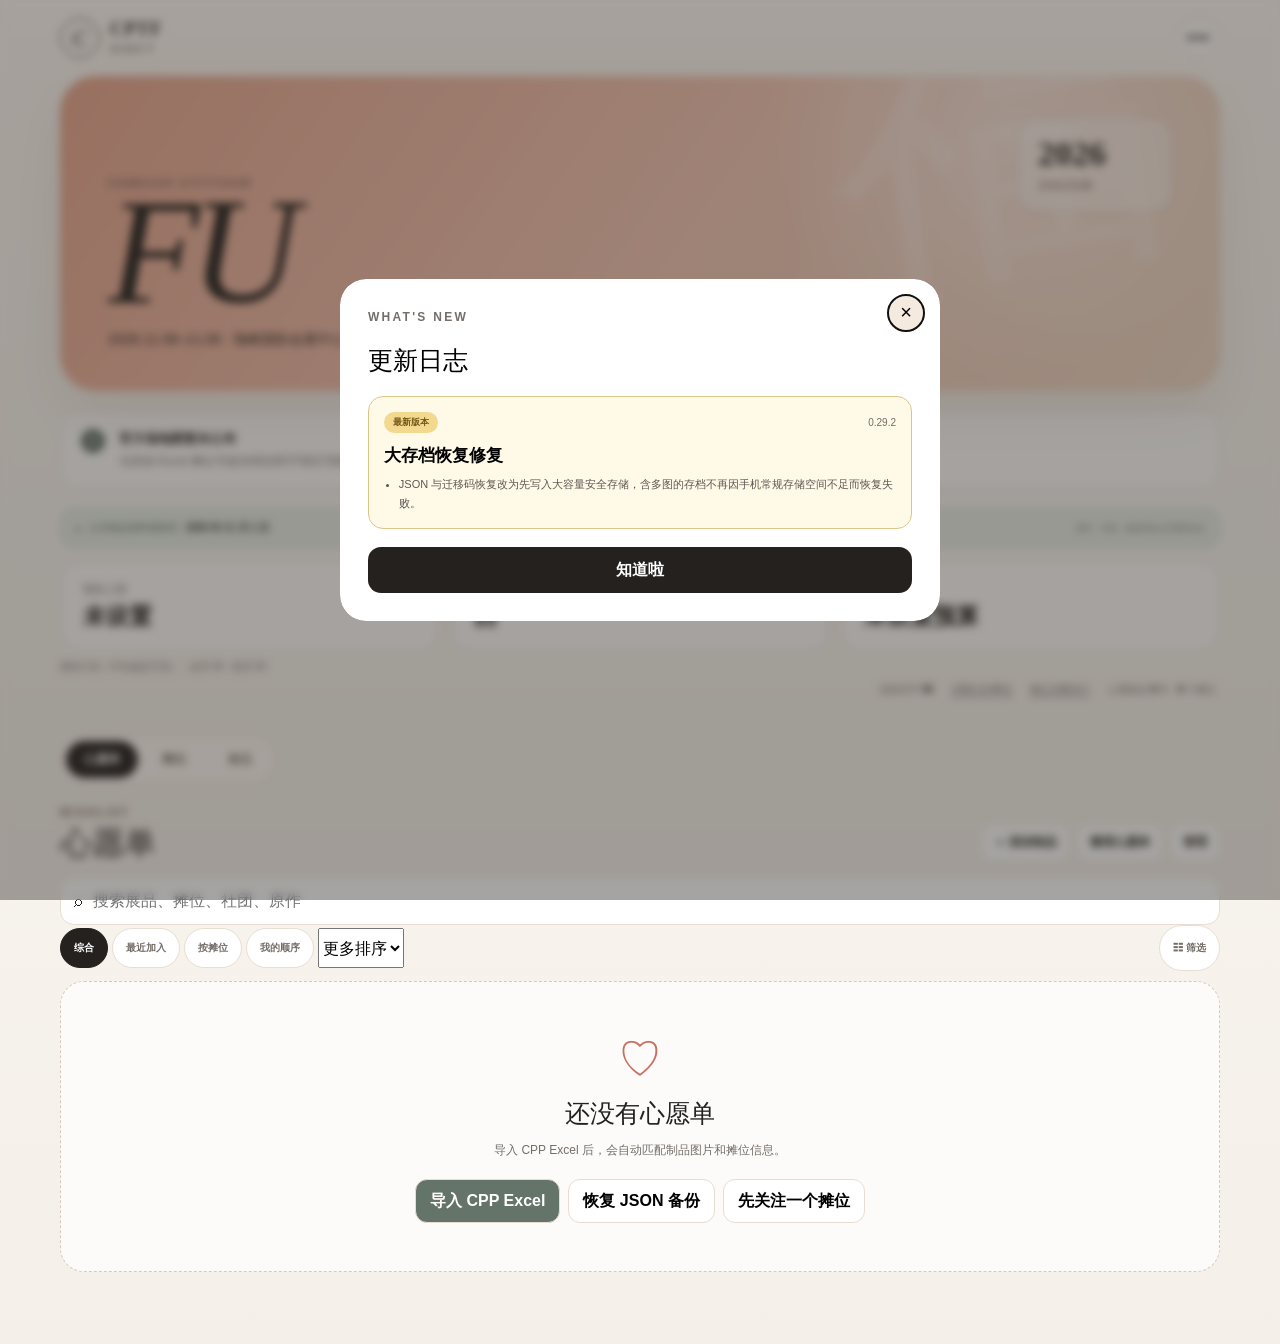
==== index.html @ b2d14f61 "Fix large backup restore on mobile" ====
<!doctype html>
<html lang="zh-CN">
<head>
  <meta charset="utf-8">
  <meta name="viewport" content="width=device-width, initial-scale=1, viewport-fit=cover">
  <meta name="theme-color" content="#fffaf4">
  <meta name="apple-mobile-web-app-capable" content="yes">
  <meta name="apple-mobile-web-app-status-bar-style" content="default">
  <meta name="apple-mobile-web-app-title" content="CPTF">
  <meta name="description" content="COMICUP CITYTOUR FU 离线购物清单与馆别导航">
  <title>CPTF 购物助手</title>
  <link rel="manifest" href="manifest.webmanifest">
  <link rel="icon" href="icons/icon.svg" type="image/svg+xml">
  <link rel="stylesheet" href="styles.css?v=33">
</head>
<body>
  <div class="demo-banner" id="demoBanner" hidden><strong>演示模式</strong><span>这里的修改不会影响你的正式心愿单。</span><a href="./index.html">退出演示</a></div>
  <div class="app-shell">
    <header class="topbar">
      <a class="brand" href="#top" aria-label="返回顶部">
        <span class="brand-mark">C</span>
        <span><strong>CPTF</strong><small>购物助手</small></span>
      </a>
      <button class="icon-button" id="settingsButton" type="button" aria-label="打开设置">•••</button>
    </header>

    <main id="top">
      <section class="hero" aria-labelledby="eventTitle">
        <div class="hero-copy">
          <p class="eyebrow">COMICUP CITYTOUR</p>
          <h1 id="eventTitle">FU</h1>
          <p class="event-meta">2026.11.06–11.08 · 海峡国际会展中心</p>
        </div>
        <div class="countdown" id="countdown" aria-live="polite"></div>
      </section>

      <section class="notice" id="mapNotice">
        <span class="notice-icon">i</span>
        <div><strong>官方场地图暂未公布</strong><p>当前按 Excel 摊位号提供馆别和字母区导航。地图公布后可直接替换，不影响你的购买记录。</p></div>
      </section>
      <div class="catalog-freshness" role="status"><span>↻</span> 公共制品资料更新至 <strong id="catalogUpdatedAt">2026 年 10 月 30 日</strong><small>图片、作者、热度等由公开资料补全</small></div>

      <section class="stats budget-stats" aria-label="预算统计">
        <article><span>预算上限</span><strong id="statBudgetLimit">未设置</strong></article>
        <article class="spent-card"><span>个人已花 <button class="info-dot" id="spentInfo" type="button" aria-label="查看个人已花说明" aria-expanded="false">?</button></span><strong id="statSpent">¥0</strong><div class="info-popover" id="spentPopover" hidden>只统计“记一笔”中已确认属于自己的消费；心愿单价格不会重复算入。</div></article>
        <article id="remainingCard"><span id="remainingLabel">还可花</span><strong id="statRemaining">未设置预算</strong></article>
      </section>
      <div class="budget-progress" id="budgetProgress" hidden><i id="confirmedProgress" class="confirmed"></i><i id="pendingProgress" class="pending"></i></div>
      <div class="budget-pending-alert" id="budgetPendingAlert" hidden></div>
      <div class="plan-summary" id="planSummary"></div>
      <div class="budget-detail"><span>实际经手 <b id="statHandled">¥0</b></span><button id="openExpenses" type="button">消费记录 <b id="statExpenseCount">0</b> 笔</button><button id="openSpendingRank" type="button">摊位消费排行</button><span>心愿制品 <b id="statItems">0</b> 件 · <b id="statBooths">0</b> 个摊位</span></div>

      <nav class="view-tabs" aria-label="主要视图">
        <button class="view-tab active" type="button" data-view="list">心愿单</button>
        <button class="view-tab" type="button" data-view="route">摊位</button>
        <button class="view-tab" type="button" data-view="memo">备忘</button>
      </nav>

      <section class="view" id="routeView">
        <div class="section-heading"><div><p class="eyebrow">BOOTHS</p><h2>按馆查看摊位</h2></div><div class="heading-actions"><button class="primary-entry-action" id="addManualBooth" type="button"><b>＋</b><span>关注摊位</span></button><span id="routeSummary"></span></div></div>
        <div class="hall-grid" id="hallGrid"></div>
        <div class="route-tools"><button id="activityBoothFilter" type="button" aria-pressed="false">只看街道活动摊位</button></div>
        <div class="route-board" id="routeBoard"></div>
      </section>

      <section class="view active" id="listView">
        <div class="section-heading"><div><p class="eyebrow">WISHLIST</p><h2>心愿单</h2></div><div class="wishlist-heading-actions"><button class="text-button" id="addManualItem" type="button">＋ 添加制品</button><button class="text-button" id="openOrganizer" type="button">整理心愿单</button><button class="text-button" id="toggleManage" type="button">管理</button></div></div>
        <button id="organizePrompt" class="organize-prompt" type="button" hidden><strong><span id="unreviewedCount">0</span> 件待整理</strong><span>开始决定购买意向 →</span></button>
        <div class="wishlist-query"><label class="search-box"><span>⌕</span><input id="searchInput" type="search" placeholder="搜索展品、摊位、社团、原作"></label></div>
        <div class="sort-filter-bar"><div class="sort-tabs" id="sortTabs"><button type="button" data-sort="smart">综合</button><button type="button" data-sort="recent">最近加入</button><button type="button" data-sort="route">按摊位</button><button type="button" data-sort="custom">我的顺序</button><select id="sortMore" aria-label="更多排序"><option value="">更多排序</option><option value="heat">按热度</option><option value="name">按名称</option></select></div><button class="filter-toggle" id="filterToggle" type="button">☷ 筛选 <span id="activeFilterCount"></span></button></div>
        <div class="active-filter-chips" id="activeFilterChips" hidden></div>
        <div class="manage-bar" id="manageBar" hidden><strong>管理心愿单</strong><span id="manageHint">拖动右侧手柄调整顺序，或勾选后删除。</span><button id="selectAllItems" type="button">全选</button><button id="deleteSelected" type="button" disabled>删除所选</button><button id="finishManage" type="button">完成</button></div>
        <div class="first-use" id="firstUse" hidden><div class="first-use-mark">♡</div><h3>还没有心愿单</h3><p>导入 CPP Excel 后，会自动匹配制品图片和摊位信息。</p><div><button id="emptyImportExcel" type="button">导入 CPP Excel</button><button id="emptyRestoreBackup" type="button">恢复 JSON 备份</button><button id="emptyFollowBooth" type="button">先关注一个摊位</button></div></div>
        <div class="product-list" id="productList"></div>
      </section>

      <section class="view" id="organizeView">
        <div class="section-heading"><div><p class="eyebrow">QUICK SORT</p><h2>整理心愿单</h2></div><div class="view-switch"><button class="active" data-organize-view="list" type="button">列表</button><button data-organize-view="large" type="button">漂亮大图</button></div><button class="text-button" id="closeOrganizer" type="button">返回心愿单</button><span id="organizeSummary"></span></div>
        <p class="organize-intro">不用打开详情，直接给每件制品选择购买意向。第一次整理建议从“尚未整理”开始。</p>
        <div class="organize-toolbar">
          <label class="search-box"><span>⌕</span><input id="organizeSearch" type="search" placeholder="搜索制品、摊位或社团"></label>
          <select id="organizeFilter" aria-label="整理状态"><option value="unreviewed">尚未整理</option><option value="all">全部制品</option><option value="must">必买</option><option value="want">想买</option><option value="maybe">纠结</option><option value="freebie">无料</option><option value="browse">只逛逛</option></select>
        </div>
        <div class="bulk-intent"><span>将当前显示的制品统一设为：</span><div id="bulkIntentButtons"></div></div>
        <div class="organize-list" id="organizeList"></div>
      </section>

      <section class="view" id="memoView">
        <div class="section-heading"><div><p class="eyebrow">FIELD NOTES</p><h2>逛展备忘</h2></div><div class="heading-actions"><button class="memo-unassigned-quick" id="memoUnassignedQuick" type="button" hidden></button><button class="primary-entry-action" id="openMemoForm" type="button"><b>＋</b><span>新增备忘</span></button><span id="memoSummary"></span></div></div>
        <div class="memo-layout">
          <form class="memo-form is-collapsed" id="memoForm">
            <div class="memo-form-head"><h3 id="memoFormTitle">记一件想做的事</h3><p>无料、集章、摊宣和临场提醒都可以放进路线。</p><button id="manageMemoTypes" class="memo-type-manage" type="button">管理备忘类型</button></div>
            <div class="memo-form-grid">
              <label><span>类型</span><select id="memoType"><option value="freebie">无料</option><option value="stamp">盖章 / 集章</option><option value="promo">摊宣链接</option><option value="reminder">普通提醒</option></select></label>
              <label><span>摊位号</span><input id="memoBooth" placeholder="例如：肆C03"></label>
              <label class="wide"><span>标题</span><input id="memoTitle" required placeholder="例如：领取无料明信片"></label>
              <label><span>老师 / 社团</span><input id="memoCircle" placeholder="可选"></label>
              <label><span>摊宣平台</span><select id="memoLinkType"><option value="xiaohongshu">小红书</option><option value="weibo">微博</option><option value="other">其他链接</option></select></label>
              <label class="wide"><span>摊宣链接</span><input id="memoLink" type="url" placeholder="https://…（可选）"></label>
              <label class="wide"><span>备注</span><textarea id="memoNote" placeholder="领取条件、口令、时间、限量信息……"></textarea></label>
              <label class="wide"><span>摊宣图片（最多 9 张）</span><input id="memoImageInput" type="file" accept="image/*" multiple><small id="memoImageHint">可以一次选择多张；会压缩后保存在本机</small></label><div class="wide multi-image-editor" id="memoImagePreview"></div>
            </div>
            <button class="memo-submit" id="memoSubmit" type="submit">加入逛展备忘</button><button class="memo-cancel-edit" id="memoCancelEdit" type="button" hidden>取消编辑</button>
          </form>
          <div>
            <div class="memo-filter-row"><div class="memo-filters" id="memoFilters"><button class="active" type="button" data-memo-filter="all">全部</button></div><select id="memoLocationFilter" aria-label="地点关联"><option value="all">全部地点</option><option value="booth">已关联摊位</option><option value="none">无摊位（游客发布等）</option></select><select id="memoStatusFilter"><option value="all">全部状态</option><option value="pending">待完成</option><option value="done">已完成</option></select><select id="memoHallFilter"><option value="all">全部馆别</option><option value="创">创作摊</option><option value="壹">壹馆</option><option value="贰">贰馆</option><option value="叁">叁馆</option><option value="肆">肆馆</option></select></div>
            <div class="memo-list" id="memoList"></div>
          </div>
        </div>
      </section>

    </main>
  </div>

  <dialog id="filterDrawer" class="filter-drawer-dialog"><form method="dialog" class="filter-drawer"><header><div><p class="eyebrow">FILTER</p><h2>筛选条件</h2></div><button value="cancel" aria-label="关闭">×</button></header><div id="filterDrawerContent" class="filter-drawer-content"></div><footer><button id="resetFilters" type="button">重置</button><button id="applyFilters" value="confirm">查看 <span id="filterResultCount">0</span> 件结果</button></footer></form></dialog>

  <div class="field-dock" aria-label="现场快捷操作">
    <button id="quickBoothSearch" type="button"><span>⌕</span>查摊位</button>
    <button id="quickPurchaseOpen" class="primary" type="button"><span>＋</span>记一笔</button>
  </div>
  <button class="view-fab" id="viewFab" type="button" aria-label="切换为双列视图" title="切换视图">▦</button>

  <dialog id="itemDialog">
    <form method="dialog" class="dialog-card">
      <button class="dialog-close" value="cancel" aria-label="关闭">×</button>
      <div id="dialogContent"></div>
    </form>
  </dialog>

  <dialog id="boothDialog">
    <form method="dialog" class="dialog-card booth-mode-card">
      <button class="dialog-close" value="cancel" aria-label="关闭">×</button>
      <div id="boothDialogContent"></div>
    </form>
  </dialog>

  <dialog id="manualBoothDialog"><form id="manualBoothForm" class="dialog-card compact-entry-card"><button class="dialog-close" value="cancel" formmethod="dialog" aria-label="关闭">×</button><p class="eyebrow">FOLLOW BOOTH</p><h2>关注一个摊位</h2><p>只是收进摊位清单，不会自动设为重点。</p><label><span>摊位号</span><input id="manualBoothNumber" required placeholder="例如：肆C03"></label><label><span>社团 / 摊位名称（可选）</span><input id="manualBoothName" placeholder="可以写社团名，或 A老师 / B老师"></label><label class="entry-check"><input id="manualBoothStarred" type="checkbox"><span>同时设为重点摊位</span></label><button class="memo-submit" type="submit">保存并打开摊位</button></form></dialog>

  <dialog id="manualItemDialog"><form id="manualItemForm" class="dialog-card compact-entry-card"><button class="dialog-close" value="cancel" formmethod="dialog" aria-label="关闭">×</button><p class="eyebrow">ADD ITEM</p><h2>手动添加制品</h2><p>填写摊位号后，会自动关联已有的社团或摊位名称；老师可以按制品单独记录。</p><div class="manual-item-grid"><label class="wide"><span>制品名称</span><input id="manualItemName" required placeholder="例如：角色亚克力立牌"></label><label><span>摊位号</span><input id="manualItemBooth" list="manualItemBoothOptions" autocomplete="off" required placeholder="例如：肆C03"><small>会联想当前清单、备忘和关注过的摊位。</small></label><label><span>社团 / 摊位名称</span><input id="manualItemCircle" placeholder="输入摊位号后自动关联"><small id="manualItemCircleHint">也可以手动修改，不会覆盖摊位资料。</small></label><label><span>老师 / 作者（可选）</span><input id="manualItemAuthor" list="manualItemAuthorOptions" autocomplete="off" placeholder="可填写多人"><small>会联想已经录入过的作者名称。</small></label><label><span>原作 / IP（可选）</span><input id="manualItemSource" list="manualItemSourceOptions" autocomplete="off"><small>会联想当前清单已有的 IP 名称。</small></label><label><span>制品类型（可选）</span><input id="manualItemType" list="manualItemTypeOptions" autocomplete="off" placeholder="吧唧、立牌、图集……"><small>优先选择已有类型，避免产生重复分类。</small></label><datalist id="manualItemBoothOptions"></datalist><datalist id="manualItemAuthorOptions"></datalist><datalist id="manualItemSourceOptions"></datalist><datalist id="manualItemTypeOptions"></datalist><label><span>价格（可留空）</span><input id="manualItemPrice" type="number" min="0" step="0.01" inputmode="decimal"></label><label><span>购买意向</span><select id="manualItemIntent"><option value="undecided">待决定</option><option value="must">必买</option><option value="want">想买</option><option value="maybe">纠结</option><option value="freebie">无料</option><option value="browse">只逛逛</option></select></label><label class="wide"><span>制品图片（可选）</span><input id="manualItemImage" type="file" accept="image/*"><small>图片会保存在本机，并随 JSON 或迁移码备份。</small></label></div><button class="memo-submit" type="submit">加入心愿单</button></form></dialog>

  <dialog id="reportDialog">
    <form method="dialog" class="dialog-card">
      <button class="dialog-close" value="cancel" aria-label="关闭">×</button>
      <div id="reportDialogContent"></div>
    </form>
  </dialog>

  <dialog id="settingsDialog">
    <form method="dialog" class="dialog-card settings-card">
      <button class="dialog-close" value="cancel" aria-label="关闭">×</button>
      <p class="eyebrow">SETTINGS</p><h2>设置</h2>
      <label class="setting-row"><span><strong>显示已购买展品</strong><small>关闭后，路线中只保留还没买到的展品</small></span><input id="showPurchased" type="checkbox" checked></label>
      <label class="setting-row budget-setting"><span><strong>总购物预算</strong><small>“只逛逛”的制品不计入计划预算</small></span><input id="budgetLimit" type="number" min="0" step="1" placeholder="不限"></label>
      <label class="setting-row visit-date-setting"><span><strong>我的逛展日</strong><small>只影响个人倒计时，以后可以随时修改</small></span><input id="visitDate" type="date" min="2026-11-06" max="2026-11-08"></label>
      <section class="settings-data app-update-setting"><div><h3>主屏幕版与更新</h3><p id="appModeNote">检查网页程序的新版本，不会删除心愿单、图片或备忘。</p></div><button class="settings-action" id="refreshAppButton" type="button">检查更新并重新载入</button><small id="refreshAppStatus" aria-live="polite"></small></section>
      <section class="catalog-settings"><div><strong>图片自动补全</strong><small>导入 Excel 后会自动运行；缺图时也可以在这里重新匹配或手动导入维护文件。</small></div><button id="refreshCatalogButton" type="button">重新自动匹配</button><a href="sync-helper.html">维护公共资料库</a><label>手动导入 JSON<input id="enrichmentInput" type="file" accept="application/json,.json" hidden></label></section>
      <section class="settings-data"><h3>数据管理</h3><p>个人清单、图片、社媒和备忘优先保存在当前设备。</p><label class="settings-action primary">导入 CPP Excel<input id="excelInput" type="file" accept=".xlsx,.xls" hidden></label><button class="settings-action" id="exportButton" type="button">导出完整备份</button><label class="settings-action">恢复 JSON 备份<input id="backupInput" type="file" accept="application/json,.json" hidden></label></section>
      <section class="settings-data changelog-setting"><div><h3>更新日志</h3><p>看看最近新增了什么，以及使用方式有哪些变化。</p></div><button class="settings-action" id="openChangelog" type="button">查看更新日志 <span id="currentReleaseLabel"></span></button></section>
      <section class="transfer-settings"><div><h3>跨设备迁移</h3><p>生成 72 小时有效的加密迁移码，在手机或另一台电脑恢复完整存档。</p><p class="transfer-network-note">如果生成或恢复失败，可能需要调整网络环境；不方便使用相关网络工具时，建议改用上方的 JSON 备份迁移。</p></div><button id="createTransferButton" type="button">生成迁移码</button><div class="transfer-code-box" id="transferCodeBox" hidden><span>迁移码</span><strong id="transferCode"></strong><button id="copyTransferCode" type="button">复制</button><small>请像保管密码一样保管它。恢复完成后会尝试删除云端临时副本。</small></div><div class="transfer-restore"><input id="transferCodeInput" autocomplete="off" autocapitalize="characters" spellcheck="false" maxlength="19" placeholder="输入迁移码 XXXX-XXXX-XXXX-XXXX"><button id="restoreTransferButton" type="button">从迁移码恢复</button></div><p class="transfer-status" id="transferStatus" aria-live="polite"></p></section>
      <button class="danger-button" id="resetDataButton" type="button">恢复初始 CPTF 清单</button>
      <p class="credits">基于 <a href="https://github.com/Riiiiiii/cpg08-shopping-assistant" target="_blank" rel="noopener">cpg08-shopping-assistant</a> 改造。所有个人清单数据保存在本机。</p>
    </form>
  </dialog>

  <dialog id="changelogDialog">
    <form method="dialog" class="dialog-card changelog-card">
      <button class="dialog-close" value="cancel" aria-label="关闭">×</button>
      <p class="eyebrow">WHAT'S NEW</p><h2>更新日志</h2>
      <div id="changelogContent" class="changelog-content"></div>
      <button class="changelog-acknowledge" value="confirm">知道啦</button>
    </form>
  </dialog>

  <dialog id="memoTypesDialog"><form method="dialog" class="dialog-card"><button class="dialog-close" value="cancel" aria-label="关闭">×</button><p class="eyebrow">MEMO TYPES</p><h2>管理备忘类型</h2><div id="memoTypesList" class="memo-types-list"></div><div class="memo-type-add"><input id="newMemoTypeName" maxlength="12" placeholder="新类型名称"><button id="addMemoType" type="button">新增</button></div></form></dialog>

  <dialog id="cropDialog"><form method="dialog" class="dialog-card crop-card"><button class="dialog-close" value="cancel" aria-label="关闭">×</button><p class="eyebrow">IMAGE</p><h2>使用整图或自由截取</h2><p>长图可以直接保留；需要突出局部时再拖动裁剪框。</p><canvas id="cropCanvas" width="720" height="480"></canvas><div class="crop-presets"><button type="button" data-crop-ratio="free" class="active">自由</button><button type="button" data-crop-ratio="1">方形</button><button type="button" data-crop-ratio="1.5">横图</button><button type="button" data-crop-ratio="0.75">竖图</button></div><div class="crop-actions"><button id="keepWholeImage" type="button">保留整张图片</button><button id="applyCrop" class="memo-submit" type="button">使用这个截取</button></div></form></dialog>
  <dialog id="imageViewerDialog" class="image-viewer-dialog"><form method="dialog"><button class="dialog-close" value="cancel" aria-label="关闭">×</button><div class="image-stage" id="imageViewerStage"><img id="imageViewerImage" alt="查看大图"></div><div class="image-viewer-nav"><button id="imageViewerPrev" type="button">‹ 上一张</button><span id="imageViewerCount"></span><button id="imageViewerNext" type="button">下一张 ›</button></div><div class="image-zoom-controls"><button id="imageZoomOut" type="button">－</button><input id="imageZoomRange" type="range" min="50" max="400" value="100"><button id="imageZoomIn" type="button">＋</button><button id="imageZoomReset" type="button">适应屏幕</button></div></form></dialog>

  <dialog id="boothSearchDialog"><form method="dialog" class="dialog-card field-dialog"><button class="dialog-close" value="cancel" aria-label="关闭">×</button><p class="eyebrow">QUICK FIND</p><h2>快速查摊位</h2><label class="search-box field-search"><span>⌕</span><input id="boothSearchInput" type="search" autocomplete="off" placeholder="输入 C13、老师、IP 或制品名"></label><div id="boothSearchResults" class="booth-search-results"></div></form></dialog>

  <dialog id="quickPurchaseDialog"><form id="quickPurchaseForm" class="dialog-card field-dialog expense-form"><button class="dialog-close" id="quickPurchaseClose" type="button" aria-label="关闭">×</button><p class="eyebrow">QUICK PURCHASE</p><h2 id="quickPurchaseTitle">现场记一笔</h2><p>整笔只记录一次实际付款；可以顺手勾选这次买到的心愿制品。</p><div class="quick-purchase-grid"><label class="booth-input-wrap"><span>摊位号</span><input id="quickPurchaseBooth" required placeholder="输入馆别或编号即可联想" autocomplete="off"><div class="booth-suggestions" id="quickBoothSuggestions" hidden></div></label><label><span>本次实际付款</span><input id="quickPurchaseAmount" required type="number" min="0" step="0.01" inputmode="decimal" placeholder="¥"></label><div class="wide linked-purchase-box" id="linkedPurchaseBox" hidden><strong>本次买到的心愿制品</strong><small>只勾选实际买到的；名称与当前购买状态会分开显示。</small><div id="linkedPurchaseItems"></div></div><label class="wide"><span>购买内容与备注（选填）</span><textarea id="quickPurchaseName" placeholder="自己：猫猫本 ×1&#10;小A：吧唧，单价 ¥25"></textarea></label><label class="wide proxy-toggle"><input id="quickPurchaseProxy" type="checkbox"><span>本次消费包含帮朋友代购</span></label><label class="wide proxy-amount" id="proxyAmountRow" hidden><span>其中代购总金额（选填，可稍后补）</span><input id="quickPurchaseProxyAmount" type="number" min="0" step="0.01" inputmode="decimal" placeholder="来不及算就留空"></label><div class="wide quick-photo"><span>照片（可选）</span><div class="quick-photo-actions"><label>直接拍照<input id="quickPurchaseCamera" type="file" accept="image/*" capture="environment" hidden></label><label>选择照片 / 文件<input id="quickPurchasePhoto" type="file" accept="image/*" hidden></label></div><small id="quickPurchasePhotoHint">尚未选择照片</small></div></div><button class="quick-save" type="submit">保存这笔消费</button></form></dialog>

  <dialog id="expensesDialog"><form method="dialog" class="dialog-card expenses-card"><button class="dialog-close" value="cancel" aria-label="关闭">×</button><p class="eyebrow">EXPENSES</p><h2 id="expensesDialogTitle">消费记录</h2><div id="expensesDialogContent"></div></form></dialog>
  <dialog id="cardMenuDialog"><form method="dialog" class="dialog-card card-menu-card"><button class="dialog-close" value="cancel" aria-label="关闭">×</button><h2 id="cardMenuTitle">管理制品</h2><button id="cardMenuStar" type="button"></button><button id="cardMenuDelete" class="danger" type="button">删除制品</button></form></dialog>
  <dialog id="statusDialog"><form method="dialog" class="dialog-card intent-dialog-card"><button class="dialog-close" value="cancel" aria-label="关闭">×</button><p class="eyebrow">PURCHASE STATUS</p><h2>选择购买状态</h2><p id="statusDialogName"></p><div id="statusDialogChoices" class="intent-dialog-choices"></div></form></dialog>

  <dialog id="intentDialog"><form method="dialog" class="dialog-card intent-dialog-card"><button class="dialog-close" value="cancel" aria-label="关闭">×</button><p class="eyebrow">PURCHASE INTENT</p><h2>选择购买意向</h2><p id="intentDialogName"></p><div id="intentDialogChoices" class="intent-dialog-choices"></div></form></dialog>

  <div class="restore-undo" id="restoreUndoBar" hidden><span>已恢复备份，恢复前的数据已临时保留。</span><button id="undoRestore" type="button">撤销恢复</button><button id="dismissRestoreUndo" type="button" aria-label="关闭">×</button></div>
  <div class="global-action" id="globalAction" hidden><span id="globalActionText"></span><button id="globalActionButton" type="button"></button><button id="globalActionDismiss" type="button" aria-label="关闭">×</button></div>

  <div class="toast" id="toast" role="status" aria-live="polite"></div>
  <script src="app.js?v=37"></script>
</body>
</html>
---- styles.css ----
:root{
  --ink:#24211f;--muted:#746d68;--paper:#fffaf4;--surface:#ffffff;--line:#e8ddd2;
  --peach:#f0b49f;--rose:#c96f62;--green:#657469;--green-soft:#e7ece5;--sand:#f5eadf;
  --shadow:0 18px 50px rgba(87,61,45,.09);--radius:24px;
}
*{box-sizing:border-box}[hidden]{display:none!important}html{scroll-behavior:smooth}body{margin:0;background:linear-gradient(180deg,#fffaf4 0,#f8f4ee 48%,#f4efe9 100%);color:var(--ink);font-family:Inter,-apple-system,BlinkMacSystemFont,"Segoe UI","PingFang SC","Microsoft YaHei",sans-serif;min-height:100vh}button,input,select{font:inherit}.app-shell{width:min(1160px,calc(100% - 32px));margin:0 auto;padding-bottom:72px}.topbar{height:76px;display:flex;align-items:center;justify-content:space-between}.brand{display:flex;gap:10px;align-items:center;color:inherit;text-decoration:none}.brand-mark{display:grid;place-items:center;width:40px;height:40px;border:1px solid var(--ink);border-radius:50%;font-family:Georgia,serif;font-size:24px;font-style:italic}.brand strong,.brand small{display:block}.brand strong{font:700 18px/1 Georgia,serif;letter-spacing:.08em}.brand small{margin-top:4px;color:var(--muted);font-size:10px;letter-spacing:.16em}.icon-button{width:42px;height:42px;border:1px solid var(--line);border-radius:50%;background:rgba(255,255,255,.6);font-weight:800;letter-spacing:2px}.hero{min-height:315px;border-radius:36px;background:radial-gradient(circle at 82% 18%,rgba(255,255,255,.45),transparent 25%),linear-gradient(125deg,#e7a68e,#f3c5b3 52%,#eed8c5);display:flex;align-items:flex-end;justify-content:space-between;padding:42px 48px;overflow:hidden;position:relative;box-shadow:var(--shadow)}.hero:after{content:"福";position:absolute;right:5%;top:-38%;font:300 340px/1 "Songti SC",serif;color:rgba(255,255,255,.16);transform:rotate(-8deg);pointer-events:none}.eyebrow{margin:0 0 8px;color:#725f56;font-size:11px;font-weight:800;letter-spacing:.19em}.hero h1{margin:0;font:italic 500 clamp(72px,13vw,150px)/.72 Georgia,serif;letter-spacing:-.06em}.event-meta{margin:26px 0 0;font-size:14px}.countdown{position:relative;z-index:1;align-self:flex-start;min-width:155px;padding:18px 20px;border:1px solid rgba(75,52,42,.18);border-radius:20px;background:rgba(255,255,255,.36);backdrop-filter:blur(10px)}.countdown strong{display:block;font:600 34px/1 Georgia,serif}.countdown span{display:block;margin-top:7px;font-size:11px;color:#705b50}.notice{display:flex;gap:14px;align-items:flex-start;margin:20px 0;padding:17px 20px;border:1px solid var(--line);border-radius:18px;background:rgba(255,255,255,.72)}.notice-icon{display:grid;place-items:center;width:24px;height:24px;flex:none;border-radius:50%;background:var(--green);color:#fff;font:italic 600 14px Georgia,serif}.notice strong{font-size:13px}.notice p{margin:4px 0 0;color:var(--muted);font-size:12px;line-height:1.6}.stats{display:grid;grid-template-columns:repeat(4,1fr);gap:12px}.stats article{padding:20px 22px;border:1px solid var(--line);border-radius:20px;background:rgba(255,255,255,.76)}.stats span{display:block;color:var(--muted);font-size:11px}.stats strong{display:block;margin-top:8px;font:600 27px/1 Georgia,serif}.view-tabs{display:flex;gap:6px;width:max-content;margin:38px 0 22px;padding:5px;border:1px solid var(--line);border-radius:999px;background:rgba(255,255,255,.65)}.view-tab{border:0;border-radius:999px;background:transparent;padding:10px 18px;color:var(--muted);font-size:12px;font-weight:700;cursor:pointer}.view-tab.active{background:var(--ink);color:#fff}.view{display:none}.view.active{display:block}.section-heading{display:flex;align-items:flex-end;justify-content:space-between;margin-bottom:16px}.section-heading h2{margin:0;font:500 32px/1.1 Georgia,"Songti SC",serif}.section-heading>span{color:var(--muted);font-size:12px}.text-button{border:0;background:none;color:var(--rose);font-size:12px;cursor:pointer}.hall-grid{display:grid;grid-template-columns:repeat(5,1fr);gap:10px}.hall-card{position:relative;min-height:120px;padding:18px;border:1px solid var(--line);border-radius:20px;background:var(--surface);text-align:left;cursor:pointer;transition:.2s}.hall-card:hover{transform:translateY(-2px);box-shadow:var(--shadow)}.hall-card.active{border-color:var(--green);background:var(--green-soft)}.hall-card b{display:block;font:600 26px Georgia,"Songti SC",serif}.hall-card span{display:block;margin-top:24px;color:var(--muted);font-size:11px}.hall-card em{position:absolute;right:15px;top:15px;display:grid;place-items:center;min-width:26px;height:26px;padding:0 7px;border-radius:999px;background:var(--sand);font-size:11px;font-style:normal}.route-board{margin-top:12px;padding:24px;border:1px solid var(--line);border-radius:24px;background:rgba(255,255,255,.78)}.route-head{display:flex;justify-content:space-between;align-items:center;margin-bottom:20px}.route-head h3{margin:0;font:500 22px Georgia,"Songti SC",serif}.route-head small{color:var(--muted)}.lane-list{display:grid;gap:12px}.lane{display:grid;grid-template-columns:52px 1fr;gap:14px;align-items:start}.lane-letter{display:grid;place-items:center;height:52px;border:1px solid var(--line);border-radius:16px;background:var(--paper);font:600 20px Georgia,serif}.booth-chips{display:flex;gap:8px;flex-wrap:wrap;padding-top:4px}.booth-chip{border:1px solid #d9cec4;border-radius:14px;background:#fff;padding:9px 11px;text-align:left;cursor:pointer}.booth-chip.done{opacity:.48}.booth-chip strong,.booth-chip small{display:block}.booth-chip strong{font-size:12px}.booth-chip small{margin-top:3px;color:var(--muted);font-size:10px}.empty-state{padding:50px 20px;text-align:center;color:var(--muted)}.filters{display:grid;grid-template-columns:minmax(260px,1fr) 150px 150px;gap:10px;margin-bottom:14px}.search-box{display:flex;align-items:center;gap:9px;border:1px solid var(--line);border-radius:14px;background:#fff;padding:0 13px}.search-box input{width:100%;height:46px;border:0;outline:0;background:transparent}.filters select{height:46px;border:1px solid var(--line);border-radius:14px;background:#fff;padding:0 12px;color:var(--ink)}.product-list{display:grid;gap:10px}.product-card{display:grid;grid-template-columns:86px minmax(0,1fr) auto;gap:18px;align-items:center;padding:13px;border:1px solid var(--line);border-radius:20px;background:rgba(255,255,255,.82);cursor:pointer}.product-cover{width:86px;height:86px;object-fit:cover;border-radius:14px;background:linear-gradient(135deg,#ead8cc,#f8eee7);border:1px solid #eaded5}.cover-placeholder{display:grid;place-items:center;color:#9c8174;font:italic 28px Georgia,serif}.product-copy{min-width:0}.product-copy h3{margin:0;font-size:14px;line-height:1.45}.product-copy p{margin:6px 0 0;color:var(--muted);font-size:11px;white-space:nowrap;overflow:hidden;text-overflow:ellipsis}.tags{display:flex;gap:6px;flex-wrap:wrap;margin-top:9px}.tag{padding:4px 7px;border-radius:999px;background:var(--sand);font-size:9px}.tag.heat{background:#f5e4df;color:#9e554c}.product-actions{display:flex;align-items:center;gap:8px}.price-input{width:78px;height:38px;border:1px solid var(--line);border-radius:11px;padding:0 8px;background:#fff}.status-button{min-width:76px;height:38px;border:0;border-radius:11px;background:var(--green-soft);color:#435147;font-size:11px;font-weight:800;cursor:pointer}.status-button.purchased{background:#e8e2d8;color:#5c5147}.status-button.soldout{background:#eee;color:#777}.manage-grid{display:grid;grid-template-columns:repeat(3,1fr);gap:12px}.manage-card{display:flex;flex-direction:column;min-height:285px;padding:24px;border:1px solid var(--line);border-radius:24px;background:#fff}.manage-card.featured{background:var(--green);color:#fff}.step{font:italic 22px Georgia,serif;opacity:.65}.manage-card h3{margin:32px 0 9px;font:500 22px Georgia,"Songti SC",serif}.manage-card p{margin:0 0 20px;font-size:12px;line-height:1.7;opacity:.78}.manage-card small{display:block;margin-top:12px;font-size:10px;line-height:1.55;opacity:.62}.file-button{display:inline-flex;align-items:center;justify-content:center;min-height:43px;margin-top:auto;border:1px solid rgba(255,255,255,.35);border-radius:12px;background:#fff;color:var(--ink);font-size:11px;font-weight:800;cursor:pointer}.file-button.secondary{border-color:var(--line);background:var(--paper)}.button-row{display:grid;grid-template-columns:1fr 1fr;gap:8px;margin-top:auto}.button-row .file-button{margin:0;padding:0 8px}.data-note{margin-top:12px;padding:16px 20px;border:1px solid var(--line);border-radius:18px;background:rgba(255,255,255,.6);font-size:12px}.data-note summary{font-weight:800;cursor:pointer}.data-note p{color:var(--muted);line-height:1.7}dialog{width:min(600px,calc(100% - 24px));border:0;border-radius:26px;padding:0;background:transparent}dialog::backdrop{background:rgba(45,38,34,.42);backdrop-filter:blur(4px)}.dialog-card{position:relative;margin:0;padding:28px;border-radius:26px;background:#fff;box-shadow:var(--shadow)}.dialog-close{position:absolute;right:16px;top:16px;width:36px;height:36px;border:0;border-radius:50%;background:var(--sand);font-size:20px}.dialog-cover{width:100%;aspect-ratio:16/8;object-fit:cover;border-radius:18px;background:var(--sand)}.dialog-card h2{margin:18px 45px 8px 0;font:500 25px/1.3 Georgia,"Songti SC",serif}.dialog-card p{color:var(--muted);font-size:12px;line-height:1.7}.dialog-controls{display:grid;grid-template-columns:1fr 100px;gap:9px;margin-top:20px}.dialog-controls select,.dialog-controls input{height:44px;border:1px solid var(--line);border-radius:12px;padding:0 10px}.setting-row{display:flex;justify-content:space-between;align-items:center;margin:24px 0;padding:18px;border:1px solid var(--line);border-radius:16px}.setting-row strong,.setting-row small{display:block}.setting-row small{margin-top:4px;color:var(--muted);font-size:10px}.setting-row input{width:20px;height:20px}.danger-button{width:100%;height:44px;border:1px solid #e4b4ae;border-radius:12px;background:#fff5f3;color:#9c453c;font-weight:800}.credits{margin-top:20px!important;font-size:10px!important}.credits a{color:inherit}.toast{position:fixed;left:50%;bottom:30px;z-index:100;transform:translate(-50%,20px);padding:11px 16px;border-radius:999px;background:var(--ink);color:#fff;font-size:11px;opacity:0;pointer-events:none;transition:.2s}.toast.show{opacity:1;transform:translate(-50%,0)}
@media(max-width:760px){.app-shell{width:min(100% - 20px,620px)}.topbar{height:64px}.hero{min-height:260px;padding:28px 24px;border-radius:28px;align-items:flex-end}.hero:after{font-size:240px;top:-12%}.countdown{min-width:122px;padding:13px}.countdown strong{font-size:26px}.stats{grid-template-columns:repeat(2,1fr)}.hall-grid{grid-template-columns:repeat(2,1fr)}.hall-grid .hall-card:last-child{grid-column:span 2}.filters{grid-template-columns:1fr 1fr}.search-box{grid-column:1/-1}.product-card{grid-template-columns:64px minmax(0,1fr)}.product-cover{width:64px;height:64px}.product-actions{grid-column:1/-1;justify-content:flex-end}.manage-grid{grid-template-columns:1fr}.manage-card{min-height:235px}.view-tabs{width:100%;overflow:auto}.view-tab{flex:1;white-space:nowrap;padding:10px 12px}.route-board{padding:18px}.lane{grid-template-columns:42px 1fr}.lane-letter{height:42px}.dialog-card{padding:22px}}
@media(max-width:430px){.hero{display:block}.countdown{position:absolute;right:18px;top:18px}.event-meta{max-width:190px;line-height:1.5}.section-heading h2{font-size:27px}.stats article{padding:16px}.product-copy p{white-space:normal}.filters{grid-template-columns:1fr}.search-box{grid-column:auto}}
.inline-file-link{display:block;margin-top:12px;color:inherit;font-size:10px;font-weight:750;text-align:center;text-decoration:underline;text-underline-offset:3px;cursor:pointer}.sync-page{max-width:760px;margin:0 auto;padding:40px 0 80px}.sync-back{color:var(--muted);font-size:12px;text-decoration:none}.sync-hero{margin-top:28px;padding:34px;border:1px solid var(--line);border-radius:28px;background:#fff}.sync-hero h1{margin:8px 0 12px;font:500 40px/1.1 Georgia,"Songti SC",serif}.sync-hero>p{color:var(--muted);font-size:13px;line-height:1.7}.sync-steps{display:grid;gap:10px;margin-top:20px}.sync-step{display:grid;grid-template-columns:34px 1fr;gap:12px;padding:16px;border-radius:16px;background:var(--paper)}.sync-step b{display:grid;place-items:center;width:30px;height:30px;border-radius:50%;background:var(--peach);font:italic 16px Georgia,serif}.sync-step strong,.sync-step small{display:block}.sync-step small{margin-top:5px;color:var(--muted);line-height:1.55}.bookmarklet{display:flex;align-items:center;justify-content:center;min-height:52px;margin-top:20px;border-radius:14px;background:var(--green);color:#fff;font-weight:800;text-decoration:none;cursor:grab}.bookmarklet.disabled{opacity:.5;cursor:wait}.copy-bookmarklet{width:100%;height:46px;margin-top:9px;border:1px solid var(--line);border-radius:13px;background:#fff;font-weight:750}.sync-status{margin-top:12px;color:var(--muted);font-size:11px;text-align:center}.privacy-box{margin-top:14px;padding:16px;border:1px solid var(--line);border-radius:16px;background:var(--green-soft);font-size:11px;line-height:1.65;color:#4d5d51}
.memo-layout{display:grid;grid-template-columns:minmax(300px,.8fr) minmax(360px,1.2fr);gap:14px;align-items:start}.memo-form{padding:24px;border:1px solid var(--line);border-radius:24px;background:var(--green);color:#fff;position:sticky;top:12px}.memo-form-head h3{margin:0;font:500 24px Georgia,"Songti SC",serif}.memo-form-head p{margin:7px 0 20px;font-size:11px;opacity:.72}.memo-form-grid{display:grid;grid-template-columns:1fr 1fr;gap:10px}.memo-form-grid label{min-width:0}.memo-form-grid label.wide{grid-column:1/-1}.memo-form-grid span{display:block;margin:0 0 5px;font-size:10px;font-weight:800;opacity:.72}.memo-form-grid input,.memo-form-grid select,.memo-form-grid textarea{width:100%;min-height:42px;border:1px solid rgba(255,255,255,.24);border-radius:11px;background:rgba(255,255,255,.96);color:var(--ink);padding:9px 10px}.memo-form-grid textarea{min-height:76px;resize:vertical}.memo-submit{width:100%;height:45px;margin-top:13px;border:0;border-radius:12px;background:#fff;color:var(--ink);font-weight:850}.memo-filters{display:flex;gap:6px;overflow:auto;margin-bottom:10px}.memo-filters button{border:1px solid var(--line);border-radius:999px;background:#fff;padding:8px 12px;color:var(--muted);font-size:10px;font-weight:750;white-space:nowrap}.memo-filters button.active{background:var(--ink);color:#fff;border-color:var(--ink)}.memo-list{display:grid;gap:10px}.memo-card{padding:17px 18px;border:1px solid var(--line);border-radius:19px;background:rgba(255,255,255,.82)}.memo-card.done{opacity:.52}.memo-card-head{display:flex;align-items:flex-start;justify-content:space-between;gap:12px}.memo-card-title{min-width:0}.memo-card-title h3{margin:0;font-size:14px;line-height:1.4}.memo-card-title p{margin:5px 0 0;color:var(--muted);font-size:10px}.memo-type{display:inline-flex;margin-right:6px;padding:4px 7px;border-radius:999px;background:var(--sand);color:#725e52;font-size:9px;vertical-align:2px}.memo-type.freebie{background:#f7e1d9;color:#985a4f}.memo-type.stamp{background:#e1e8f0;color:#4f687f}.memo-card-note{margin:12px 0 0;color:#5f5853;font-size:11px;line-height:1.65;white-space:pre-wrap}.memo-actions{display:flex;gap:7px;flex-wrap:wrap;margin-top:13px}.memo-actions button,.memo-actions a{display:inline-flex;align-items:center;justify-content:center;min-height:34px;border:1px solid var(--line);border-radius:10px;background:#fff;color:var(--ink);padding:0 10px;font-size:10px;font-weight:750;text-decoration:none}.memo-actions .memo-done{background:var(--green-soft)}.memo-actions .memo-delete{margin-left:auto;color:#9c453c;background:#fff7f5}.booth-mode-card{width:min(720px,100%)}.booth-mode-head h2{margin:5px 44px 5px 0}.booth-mode-summary{color:var(--muted);font-size:11px}.booth-task-list{display:grid;gap:9px;margin-top:18px}.booth-task{display:grid;grid-template-columns:52px minmax(0,1fr) auto;gap:11px;align-items:center;padding:10px;border:1px solid var(--line);border-radius:14px;background:var(--paper)}.booth-task .product-cover{width:52px;height:52px;border-radius:10px}.booth-task-copy h4{margin:0;font-size:12px}.booth-task-copy p{margin:4px 0 0;font-size:9px}.booth-task-controls{display:flex;gap:5px;align-items:center}.booth-task-controls input{width:68px;height:34px;border:1px solid var(--line);border-radius:9px;padding:0 6px}.booth-memo{padding:12px;border:1px dashed #d9c8ba;border-radius:13px;background:#fff}.booth-memo b{font-size:11px}.booth-memo p{margin:4px 0 0;font-size:10px}.dialog-meta-grid{display:grid;grid-template-columns:repeat(2,1fr);gap:8px;margin:14px 0}.dialog-meta-grid div{padding:10px;border-radius:12px;background:var(--paper)}.dialog-meta-grid small,.dialog-meta-grid strong{display:block}.dialog-meta-grid small{color:var(--muted);font-size:9px}.dialog-meta-grid strong{margin-top:4px;font-size:11px}.external-link{display:inline-flex;margin-top:12px;color:#486256;font-size:11px;font-weight:800}.report-stats{display:grid;grid-template-columns:repeat(3,1fr);gap:8px;margin:18px 0}.report-stats div{padding:13px;border-radius:13px;background:var(--paper);text-align:center}.report-stats strong,.report-stats small{display:block}.report-stats strong{font:600 24px Georgia,serif}.report-stats small{margin-top:4px;color:var(--muted);font-size:9px}.report-list{max-height:220px;overflow:auto;padding:0;margin:8px 0 0;list-style:none}.report-list li{padding:8px 0;border-top:1px solid var(--line);font-size:10px}.report-note{color:var(--muted);font-size:10px;line-height:1.6}
@media(max-width:760px){.memo-layout{grid-template-columns:1fr}.memo-form{position:static}.memo-form-grid{grid-template-columns:1fr}.memo-form-grid label.wide{grid-column:auto}.booth-task{grid-template-columns:44px minmax(0,1fr)}.booth-task .product-cover{width:44px;height:44px}.booth-task-controls{grid-column:1/-1;justify-content:flex-end}.report-stats{grid-template-columns:repeat(3,1fr)}}

/* Wishlist ordering, priority and item editing */
.product-card{grid-template-columns:22px 86px minmax(0,1fr) auto;gap:14px}.product-card.starred{border-color:#c6a45f;background:#fffdf6;box-shadow:0 4px 18px rgba(145,112,49,.08)}.product-card.dragging{opacity:.4}.product-card.drag-over{outline:2px dashed var(--rose);outline-offset:3px}.drag-handle{border:0;background:transparent;color:#a8998f;font-size:20px;cursor:grab;padding:5px 0}.star-inline{color:#bf9140;margin-right:5px}.star-button{width:38px;height:38px;border:1px solid var(--line);border-radius:11px;background:#fff;color:#b7aa9f;font-size:17px}.star-button.active{background:#fff4ce;color:#a87920;border-color:#dec581}.status-button.abandoned{background:#eee7ef;color:#715d76}.booth-chip.starred{border-color:#c6a45f;background:#fff9e6}.dialog-close{z-index:2}.dialog-image-wrap{display:grid;place-items:center;width:100%;max-height:min(58vh,620px);overflow:auto;border-radius:18px;background:var(--sand)}.dialog-cover{display:block;width:100%;height:auto;max-height:min(58vh,620px);aspect-ratio:auto;object-fit:contain;border-radius:18px;background:var(--sand)}.dialog-cover-empty{min-height:220px;display:grid;place-items:center;color:var(--muted);font-size:12px}.dialog-image-actions{display:flex;justify-content:flex-end;gap:7px;margin-top:8px}.dialog-image-actions button,.image-upload-button{display:inline-flex;align-items:center;justify-content:center;min-height:34px;padding:0 11px;border:1px solid var(--line);border-radius:10px;background:#fff;color:var(--ink);font-size:10px;font-weight:750;cursor:pointer}.dialog-item-actions{display:flex;justify-content:space-between;gap:9px;margin-top:10px}.dialog-item-actions button{min-height:40px;padding:0 13px;border-radius:11px;font-size:10px;font-weight:800}.star-action{border:1px solid #dec581;background:#fffdf4;color:#a87920}.star-action.active{background:#fff1bf}.delete-item-button{border:1px solid #e4b4ae;background:#fff5f3;color:#9c453c}.booth-star-action{margin-top:10px;min-height:34px;border:1px solid #dec581;border-radius:10px;background:#fffdf4;color:#a87920;padding:0 10px;font-size:10px;font-weight:800}.booth-star-action.active{background:#fff1bf}
@media(max-width:760px){.product-card{grid-template-columns:18px 64px minmax(0,1fr)}.product-actions{grid-column:2/-1}.dialog-image-wrap,.dialog-cover{max-height:50vh}.dialog-item-actions{flex-direction:column}}
.mobile-order{display:none;gap:4px}.mobile-order button{width:34px;height:34px;border:1px solid var(--line);border-radius:9px;background:#fff;color:var(--ink)}
@media(max-width:760px){.mobile-order{display:flex}.drag-handle{display:none}.product-card{grid-template-columns:64px minmax(0,1fr)}.product-actions{grid-column:1/-1}}

/* Editable memos, cropper and alternate wishlist views */
.section-heading{gap:12px}.view-switch{display:flex;gap:4px;margin-left:auto;padding:4px;border:1px solid var(--line);border-radius:12px;background:#fff}.view-switch button{border:0;border-radius:8px;background:transparent;padding:7px 10px;color:var(--muted);font-size:10px}.view-switch button.active{background:var(--green-soft);color:var(--ink);font-weight:800}.product-list.view-large,.product-list.view-grid{display:grid;grid-template-columns:repeat(2,minmax(0,1fr))}.product-list.view-large .product-card,.product-list.view-grid .product-card{display:flex;flex-wrap:wrap;align-items:center}.product-list.view-large .product-cover{width:100%;height:260px;object-fit:contain;background:var(--paper)}.product-list.view-grid .product-cover{width:100%;height:170px;object-fit:cover}.product-list.view-large .drag-handle,.product-list.view-grid .drag-handle{position:absolute}.product-list.view-large .product-copy,.product-list.view-grid .product-copy{flex:1 1 180px}.product-list.view-large .product-actions,.product-list.view-grid .product-actions{width:100%;justify-content:flex-end}.memo-type-manage{border:1px solid rgba(255,255,255,.5);border-radius:9px;background:transparent;color:#fff;padding:7px 9px;font-size:10px}.memo-cancel-edit{width:100%;height:40px;margin-top:7px;border:1px solid rgba(255,255,255,.5);border-radius:11px;background:transparent;color:#fff}.memo-form-grid small{display:block;margin-top:5px;font-size:9px;opacity:.7}.memo-image{display:block;width:100%;max-height:240px;margin-bottom:12px;border-radius:13px;object-fit:contain;background:var(--paper)}.booth-memo .memo-image{max-width:180px;max-height:130px}.memo-types-list{display:grid;gap:7px;margin:16px 0}.memo-types-list>div{display:flex;align-items:center;gap:7px;padding:10px;border:1px solid var(--line);border-radius:11px}.memo-types-list span{flex:1;font-weight:750}.memo-types-list button,.memo-type-add button{min-height:34px;border:1px solid var(--line);border-radius:9px;background:#fff}.memo-type-add{display:flex;gap:8px}.memo-type-add input{flex:1;min-width:0;height:42px;border:1px solid var(--line);border-radius:10px;padding:0 10px}.memo-type-add button{padding:0 14px}.crop-card{width:min(760px,100%)}#cropCanvas{display:block;width:100%;height:auto;border-radius:14px;background:#222}.crop-slider{display:grid;grid-template-columns:70px 1fr;align-items:center;gap:8px;margin-top:10px;font-size:10px}.crop-slider input{width:100%}
@media(max-width:760px){.section-heading{flex-wrap:wrap}.view-switch{order:3;width:100%}.view-switch button{flex:1}.product-list.view-large,.product-list.view-grid{grid-template-columns:repeat(2,minmax(0,1fr));gap:7px}.product-list.view-large .product-card,.product-list.view-grid .product-card{padding:8px}.product-list.view-large .product-cover,.product-list.view-grid .product-cover{height:140px}.product-list.view-large .product-copy p,.product-list.view-grid .product-copy p{white-space:normal}.product-list.view-large .product-actions,.product-list.view-grid .product-actions{gap:4px}.product-list.view-large .price-input,.product-list.view-grid .price-input{width:60px}.product-list.view-large .status-button,.product-list.view-grid .status-button{min-width:62px}}

/* Preserve each cover's natural aspect ratio in visual views. */
.product-list.view-large .product-cover,.product-list.view-grid .product-cover{width:100%;height:auto;max-height:420px;object-fit:contain;background:var(--paper)}.product-list.view-grid .product-cover{max-height:300px}.product-list.view-large .cover-placeholder,.product-list.view-grid .cover-placeholder{height:180px}.memo-image{height:auto;object-fit:contain}
@media(max-width:760px){.product-list.view-large .product-cover,.product-list.view-grid .product-cover{height:auto;max-height:260px}.product-list.view-large .cover-placeholder,.product-list.view-grid .cover-placeholder{height:120px}}

/* Large is a true single-column gallery; grid is a true two-column gallery. */
.product-list.view-large{grid-template-columns:1fr}.product-list.view-grid{grid-template-columns:repeat(2,minmax(0,1fr))}.product-list.view-large .product-card,.product-list.view-grid .product-card{align-content:start}.product-list.view-large .product-cover,.product-list.view-grid .product-cover{display:block;width:100%;height:auto;max-height:none;margin:0 auto;border:0;border-radius:14px;background:transparent;object-fit:initial}.product-list.view-large .cover-placeholder,.product-list.view-grid .cover-placeholder{height:180px;border:1px solid var(--line);background:var(--paper)}
.product-list.view-large .product-card{padding:22px;gap:18px}.product-list.view-large .product-copy h3{font-size:21px;line-height:1.45}.product-list.view-large .product-copy p{font-size:13px;line-height:1.6}.product-list.view-large .tag{padding:6px 9px;font-size:11px}.product-list.view-large .price-input,.product-list.view-large .status-button,.product-list.view-large .star-button{height:44px}.product-list.view-large .status-button{min-width:92px;font-size:12px}.product-list.view-grid .product-copy h3{font-size:16px}.product-list.view-grid .product-copy p{font-size:12px;line-height:1.5}.product-list.view-grid .tag{font-size:10px}
@media(max-width:760px){.product-list.view-large{grid-template-columns:1fr}.product-list.view-grid{grid-template-columns:repeat(2,minmax(0,1fr))}.product-list.view-large .product-cover,.product-list.view-grid .product-cover{height:auto;max-height:none}.product-list.view-large .cover-placeholder,.product-list.view-grid .cover-placeholder{height:120px}}
@media(max-width:760px){.product-list.view-large .product-card{padding:15px}.product-list.view-large .product-copy h3{font-size:18px}.product-list.view-large .product-copy p{font-size:12px}.product-list.view-grid .product-copy h3{font-size:13px}.product-list.view-grid .product-copy p{font-size:10px}.product-list.view-grid .tag{font-size:8px}}

/* Balanced gallery sizing without crop frames. */
.product-list.view-large .product-cover{width:auto;max-width:min(100%,620px);max-height:460px;object-fit:contain}.product-list.view-grid .product-cover{width:auto;max-width:100%;max-height:260px;object-fit:contain}.product-list.view-large .cover-placeholder{width:100%;max-width:620px}.product-list.view-grid .cover-placeholder{width:100%}
@media(max-width:760px){.product-list.view-large .product-cover{width:auto;max-width:100%;max-height:380px}.product-list.view-grid .product-cover{width:auto;max-width:100%;max-height:180px}}

/* Purchase intent, scheduling, budget and booth progress */
.filters{grid-template-columns:minmax(240px,1fr) 135px 135px 145px}.intent-tag.must,.intent-mini.must{background:#f4d9d2;color:#943f35}.intent-tag.want,.intent-mini.want{background:var(--green-soft);color:#435a48}.intent-tag.maybe,.intent-mini.maybe{background:#fff0c9;color:#8a6420}.intent-tag.browse,.intent-mini.browse{background:#e8e4f2;color:#685c81}.tag.schedule{background:#e4eef4;color:#4f6f81}.product-card.intent-browse{border-style:dashed}.planning-controls{display:grid;grid-template-columns:repeat(3,1fr);gap:8px;margin-top:10px}.planning-controls label span{display:block;margin:0 0 4px;color:var(--muted);font-size:9px}.planning-controls select{width:100%;height:42px;border:1px solid var(--line);border-radius:11px;background:#fff;padding:0 8px}.booth-head-actions{display:flex;gap:8px;align-items:center;flex-wrap:wrap;margin-top:10px}.booth-head-actions select{height:34px;border:1px solid var(--line);border-radius:10px;background:#fff;padding:0 9px;font-size:10px}.booth-head-actions .booth-star-action{margin-top:0}.intent-mini{display:inline-flex;margin-right:5px;padding:3px 6px;border-radius:999px;font-size:8px}.booth-chip.visit-return{border-color:#d19b57;background:#fff6e8}.booth-chip.visit-queue,.booth-chip.visit-away{border-style:dashed}.booth-chip.visit-visited{opacity:.62}.booth-chip.visit-skipped{opacity:.4}.budget-setting input{width:110px;height:40px;border:1px solid var(--line);border-radius:10px;padding:0 9px}
@media(max-width:760px){.filters{grid-template-columns:1fr 1fr}.planning-controls{grid-template-columns:1fr}.stats strong#statBudget{font-size:20px}}

/* Fast purchase-intent organizer */
.organize-intro{margin:-6px 0 16px;color:var(--muted);font-size:11px;line-height:1.6}.organize-toolbar{display:grid;grid-template-columns:minmax(240px,1fr) 150px;gap:9px}.organize-toolbar select{height:44px;border:1px solid var(--line);border-radius:12px;background:#fff;padding:0 10px}.bulk-intent{display:flex;align-items:center;gap:10px;flex-wrap:wrap;margin:10px 0 16px;padding:11px 13px;border:1px dashed #d9c8ba;border-radius:14px;background:#fffaf4}.bulk-intent>span{color:var(--muted);font-size:10px}.bulk-intent>div,.intent-choices{display:flex;gap:6px;flex-wrap:wrap}.organize-list{display:grid;gap:8px}.organize-row{display:grid;grid-template-columns:54px minmax(180px,1fr) auto;gap:12px;align-items:center;padding:10px 12px;border:1px solid var(--line);border-radius:15px;background:rgba(255,255,255,.88)}.organize-row.reviewed{background:#fff}.organize-row .product-cover{width:54px;height:54px;border-radius:10px}.organize-copy{min-width:0}.organize-copy b,.organize-copy span{display:block}.organize-copy b{font-size:12px;line-height:1.4}.organize-copy span{margin-top:4px;color:var(--muted);font-size:9px;white-space:nowrap;overflow:hidden;text-overflow:ellipsis}.intent-choice{min-height:34px;padding:0 11px;border:1px solid var(--line);border-radius:10px;background:#fff;color:var(--muted);font-size:10px;font-weight:800}.intent-choice.must.active,.intent-choice.must:hover{background:#f4d9d2;color:#943f35;border-color:#ddb1a8}.intent-choice.want.active,.intent-choice.want:hover{background:var(--green-soft);color:#435a48;border-color:#b8cbbb}.intent-choice.maybe.active,.intent-choice.maybe:hover{background:#fff0c9;color:#8a6420;border-color:#e5ce8e}.intent-choice.browse.active,.intent-choice.browse:hover{background:#e8e4f2;color:#685c81;border-color:#c9c0db}
@media(max-width:760px){.organize-toolbar{grid-template-columns:1fr}.organize-row{grid-template-columns:48px minmax(0,1fr)}.organize-row .product-cover{width:48px;height:48px}.intent-choices{grid-column:1/-1;display:grid;grid-template-columns:repeat(4,1fr)}.intent-choice{padding:0 5px}.bulk-intent>div{display:grid;grid-template-columns:repeat(4,1fr);width:100%}.view-tabs{justify-content:flex-start}.view-tab{flex:0 0 auto}}

/* Fast on-site booth search and impulse-purchase logging */
.field-dock{position:fixed;left:50%;bottom:max(14px,env(safe-area-inset-bottom));z-index:80;display:grid;grid-template-columns:1fr 1fr;gap:7px;width:min(390px,calc(100% - 28px));padding:7px;border:1px solid rgba(215,204,194,.9);border-radius:18px;background:rgba(255,255,255,.94);box-shadow:0 12px 34px rgba(61,49,42,.18);backdrop-filter:blur(14px);transform:translateX(-50%)}.field-dock button{height:48px;border:0;border-radius:13px;background:var(--paper);color:var(--ink);font-size:12px;font-weight:850}.field-dock button.primary{background:var(--ink);color:#fff}.field-dock span{margin-right:5px;font-size:17px;vertical-align:-1px}.field-dialog{padding-bottom:24px}.field-search{margin-top:18px}.booth-search-results{display:grid;gap:8px;max-height:min(58vh,520px);overflow:auto;margin-top:12px}.booth-search-results article{display:flex;align-items:center;justify-content:space-between;gap:10px;padding:12px;border:1px solid var(--line);border-radius:14px;background:var(--paper)}.booth-search-results b,.booth-search-results span,.booth-search-results small{display:block}.booth-search-results b{font-size:14px}.booth-search-results span{margin-top:3px;font-size:10px}.booth-search-results small{margin-top:4px;color:var(--muted);font-size:9px}.booth-search-results article>div:last-child{display:flex;gap:5px}.booth-search-results button{min-height:35px;border:1px solid var(--line);border-radius:9px;background:#fff;padding:0 9px;font-size:9px;font-weight:800}.booth-search-results button.accent{background:var(--green-soft)}.quick-purchase-grid{display:grid;grid-template-columns:1fr 1fr;gap:10px;margin-top:16px}.quick-purchase-grid label.wide{grid-column:1/-1}.quick-purchase-grid span{display:block;margin-bottom:5px;color:var(--muted);font-size:9px;font-weight:800}.quick-purchase-grid input{width:100%;height:44px;border:1px solid var(--line);border-radius:11px;background:#fff;padding:0 10px}.quick-photo{padding:12px;border:1px dashed #d9c8ba;border-radius:12px;background:var(--paper)}.quick-photo input{height:auto;border:0;padding:0}.quick-photo small{display:block;margin-top:7px;color:var(--muted);font-size:9px}.quick-save{width:100%;height:48px;margin-top:14px;border:0;border-radius:12px;background:var(--ink);color:#fff;font-size:12px;font-weight:850}.toast{bottom:88px}
@media(max-width:760px){.app-shell{padding-bottom:110px}.field-dock{width:calc(100% - 20px);bottom:max(8px,env(safe-area-inset-bottom))}.field-dialog{max-height:90vh;overflow:auto}.booth-search-results article{align-items:flex-start}.booth-search-results article>div:last-child{flex-direction:column}.quick-purchase-grid{grid-template-columns:1fr 1fr}}

/* v15: clearer task-specific views, touch cropper and mobile two-column cards */
.manage-grid.two-cards{grid-template-columns:repeat(2,minmax(0,1fr))}.catalog-settings{margin:20px 0;padding:16px;border:1px solid var(--line);border-radius:16px;background:var(--paper)}.catalog-settings strong,.catalog-settings small{display:block}.catalog-settings small{margin-top:5px;color:var(--muted);font-size:10px;line-height:1.5}.catalog-settings button,.catalog-settings a,.catalog-settings label{display:inline-flex;align-items:center;justify-content:center;min-height:38px;margin:12px 5px 0 0;padding:0 11px;border:1px solid var(--line);border-radius:10px;background:#fff;color:var(--ink);font-size:10px;font-weight:800;text-decoration:none;cursor:pointer}
.organize-list.view-large{grid-template-columns:repeat(2,minmax(0,1fr));gap:12px}.organize-list.view-large .organize-row{display:flex;flex-direction:column;align-items:stretch;padding:14px}.organize-list.view-large .product-cover{width:auto;height:auto;max-width:100%;max-height:430px;margin:0 auto;border:0;object-fit:contain;background:transparent}.organize-list.view-large .cover-placeholder{width:100%;height:220px;border:1px solid var(--line);background:var(--paper)}.organize-list.view-large .organize-copy b{margin-top:5px;font-size:16px}.organize-list.view-large .organize-copy span{font-size:11px}.organize-list.view-large .intent-choices{display:grid;grid-template-columns:repeat(4,1fr);margin-top:auto}.organize-list.view-large .intent-choice{padding:0 5px}
#cropCanvas{touch-action:none;cursor:crosshair}.crop-presets{display:grid;grid-template-columns:repeat(4,1fr);gap:6px;margin:10px 0}.crop-presets button{min-height:36px;border:1px solid var(--line);border-radius:9px;background:#fff;color:var(--muted);font-size:10px}.crop-presets button.active{background:var(--green-soft);color:var(--ink);font-weight:800}.quick-photo-actions{display:grid;grid-template-columns:1fr 1fr;gap:7px;margin-top:7px}.quick-photo-actions label{display:flex;align-items:center;justify-content:center;min-height:42px;border:1px solid var(--line);border-radius:10px;background:#fff;color:var(--ink);font-size:10px;font-weight:800;cursor:pointer}
@media(max-width:760px){.manage-grid.two-cards{grid-template-columns:1fr}.section-heading .view-switch{margin-left:0}.organize-list.view-large{grid-template-columns:1fr}.organize-list.view-large .product-cover{max-height:68vh}.product-list.view-grid{gap:8px}.product-list.view-grid .product-card{min-width:0;padding:8px;overflow:hidden}.product-list.view-grid .product-cover{max-width:100%;max-height:190px}.product-list.view-grid .product-copy{flex-basis:100%;min-width:0}.product-list.view-grid .product-copy h3{overflow-wrap:anywhere}.product-list.view-grid .product-actions{display:grid;grid-template-columns:auto 38px minmax(58px,1fr);gap:5px;align-items:center}.product-list.view-grid .mobile-order{display:grid;grid-template-columns:1fr 1fr;gap:4px}.product-list.view-grid .mobile-order button,.product-list.view-grid .star-button{width:34px;height:34px}.product-list.view-grid .price-input{width:100%;min-width:0;height:36px}.product-list.view-grid .status-button{grid-column:1/-1;width:100%;height:38px}.quick-photo-actions{grid-template-columns:1fr}}

/* v16 integrated information architecture */
.budget-detail{display:flex;justify-content:flex-end;gap:18px;margin:9px 4px 0;color:var(--muted);font-size:10px}.budget-detail b{color:var(--ink)}.heading-actions{display:flex;align-items:center;gap:12px}.organize-prompt{display:flex;align-items:center;justify-content:space-between;width:100%;margin:0 0 12px;padding:14px 17px;border:1px solid #dfc489;border-radius:15px;background:#fff4ce;color:#765719;text-align:left}.organize-prompt span{font-size:10px}.wishlist-tools{display:flex;justify-content:flex-end;margin:-4px 0 10px}.wishlist-tools button{min-height:34px;border:1px solid var(--line);border-radius:10px;background:#fff;padding:0 11px;color:var(--muted);font-size:10px;font-weight:800}.intent-tag.undecided,.intent-mini.undecided{background:#eee;color:#777}.qty-input{width:52px;height:38px;border:1px solid var(--line);border-radius:11px;padding:0 7px;background:#fff}.status-select{height:38px;border:0;border-radius:11px;background:var(--green-soft);color:#435147;padding:0 7px;font-size:10px;font-weight:800}.status-select.purchased{background:#e8e2d8}.status-select.soldout{background:#eee}.status-select.abandoned{background:#eee7ef}.dialog-controls.three{grid-template-columns:1fr 100px 75px}.planning-controls.one{grid-template-columns:1fr}.open-booth-link{width:100%;min-height:42px;margin-top:10px;border:1px solid var(--line);border-radius:11px;background:var(--paper);color:var(--ink);font-size:10px;font-weight:800}.social-links{margin:12px 0;padding:12px;border:1px solid var(--line);border-radius:13px;background:var(--green-soft)}.social-links strong{display:block;margin-bottom:7px;font-size:10px}.social-links a{display:inline-flex;margin:3px 6px 3px 0;color:#486256;font-size:10px;font-weight:800}.memo-layout>div{order:1}.memo-layout>.memo-form{order:2}.memo-form.is-collapsed{display:none}.memo-filter-row{display:flex;gap:7px;align-items:center;margin-bottom:10px}.memo-filter-row .memo-filters{flex:1;margin:0}.memo-filter-row select{height:34px;border:1px solid var(--line);border-radius:10px;background:#fff;padding:0 8px;font-size:9px}.booth-profile{display:grid;gap:10px;margin-top:16px}.booth-profile>label span{display:block;margin-bottom:5px;color:var(--muted);font-size:9px}.booth-profile textarea{width:100%;min-height:68px;border:1px solid var(--line);border-radius:11px;padding:9px;resize:vertical}.booth-social{padding:14px;border:1px solid var(--line);border-radius:15px;background:var(--paper)}.booth-social h3,.booth-task-list>h3{margin:0 0 9px;font:600 14px Georgia,"Songti SC",serif}.social-links-list{display:grid;gap:6px}.social-links-list>div{display:flex;align-items:center;justify-content:space-between;gap:8px}.social-links-list a{color:#486256;font-size:10px;font-weight:800}.social-links-list button{border:0;background:none;color:#9c453c;font-size:9px}.social-links-list p,.booth-empty{margin:0;padding:10px;color:var(--muted);font-size:10px}.social-add{display:grid;grid-template-columns:100px 1fr 1.4fr auto;gap:6px;margin-top:10px}.social-add input,.social-add select,.social-add button{min-width:0;height:38px;border:1px solid var(--line);border-radius:9px;background:#fff;padding:0 8px;font-size:9px}.social-add button,.booth-add-memo{font-weight:800}.settings-data{margin:18px 0;padding:16px;border:1px solid var(--line);border-radius:16px}.settings-data h3{margin:0}.settings-data p{color:var(--muted);font-size:10px}.settings-action{display:flex;align-items:center;justify-content:center;width:100%;min-height:42px;margin-top:7px;border:1px solid var(--line);border-radius:11px;background:#fff;color:var(--ink);font-size:10px;font-weight:800}.settings-action.primary{background:var(--green);color:#fff}.visit-date-setting input{width:135px!important;height:40px}.booth-head-actions .booth-add-memo{height:34px;border:1px solid var(--line);border-radius:10px;background:var(--green-soft);padding:0 9px;font-size:10px}
@media(max-width:760px){.hero{min-height:172px;padding:22px;border-radius:24px}.hero h1{font-size:64px}.hero:after{font-size:170px}.event-meta{margin-top:16px;font-size:11px}.countdown{min-width:105px;padding:11px}.countdown strong{font-size:23px}.notice{padding:13px}.stats article{padding:14px}.stats strong{font-size:22px}.budget-detail{justify-content:flex-start;flex-wrap:wrap;gap:5px 13px}.view-tabs{position:sticky;top:4px;z-index:40;justify-content:stretch;box-shadow:0 5px 18px rgba(70,55,45,.08)}.view-tab{flex:1!important;text-align:center}.section-heading{align-items:center}.heading-actions{margin-left:auto}.memo-layout{display:flex;flex-direction:column}.memo-filter-row{align-items:stretch;flex-wrap:wrap}.memo-filter-row .memo-filters{width:100%;flex-basis:100%}.memo-filter-row select{flex:1}.social-add{grid-template-columns:1fr 1fr}.social-add #socialUrl,.social-add button{grid-column:1/-1}.dialog-controls.three{grid-template-columns:1fr 1fr}.dialog-controls.three select{grid-column:1/-1}.product-list.view-grid .product-actions{grid-template-columns:auto 30px minmax(46px,1fr) 40px;gap:4px}.product-list.view-grid .mobile-order{gap:3px}.product-list.view-grid .mobile-order button,.product-list.view-grid .star-button{width:28px;height:30px;padding:0;font-size:12px}.product-list.view-grid .price-input{height:32px;padding:0 5px;font-size:10px}.product-list.view-grid .qty-input{width:40px;height:32px;padding:0 5px;font-size:10px}.product-list.view-grid .status-select{grid-column:1/-1;width:100%;height:32px;padding:0 5px;font-size:9px}.product-list.view-grid .product-actions{justify-content:stretch}.product-list.view-grid .product-copy h3{font-size:12px}.product-list.view-grid .tag{padding:3px 5px;font-size:7px}}

/* Round-two mobile hierarchy and management mode */
.demo-banner{position:sticky;top:0;z-index:120;display:flex;align-items:center;justify-content:center;gap:12px;min-height:36px;padding:6px 14px;background:#2f5547;color:#fff;font-size:11px}.demo-banner a{color:#fff;font-weight:800}.demo-banner[hidden]{display:none}.demo-mode .view-tabs{top:40px}
.budget-stats{grid-template-columns:repeat(6,minmax(0,1fr))}.budget-stats article{min-width:0}.budget-stats strong{font-size:23px;overflow-wrap:anywhere}.budget-stats .over-budget{border-color:#d98f82;background:#fff1ee}.budget-stats .over-budget strong{color:#a54337}.wishlist-heading-actions{display:flex;gap:7px;margin-left:auto}.wishlist-heading-actions button{min-height:38px;border:1px solid var(--line);border-radius:11px;background:#fff;padding:0 12px;color:var(--ink);font-weight:800}.filters{grid-template-columns:minmax(0,1fr) auto}.filter-toggle{height:46px;border:1px solid var(--line);border-radius:14px;background:#fff;padding:0 16px;font-weight:800}.filter-toggle.active{background:var(--green-soft)}.filter-options{grid-column:1/-1;display:grid;grid-template-columns:repeat(3,minmax(0,1fr)) auto;gap:8px}.filter-options[hidden]{display:none}.reset-filter-button{height:46px;border:1px solid var(--line);border-radius:14px;background:#fff;color:var(--rose)}.first-use{padding:48px 20px;border:1px dashed #d9c8ba;border-radius:24px;background:rgba(255,255,255,.7);text-align:center}.first-use-mark{font:44px Georgia,serif;color:var(--rose)}.first-use h3{margin:8px 0;font:500 25px Georgia,"Songti SC",serif}.first-use p{color:var(--muted);font-size:12px}.first-use>div:last-child{display:flex;justify-content:center;gap:8px;flex-wrap:wrap;margin-top:20px}.first-use button{min-height:44px;border:1px solid var(--line);border-radius:12px;background:#fff;padding:0 14px;font-weight:800}.first-use button:first-child{background:var(--green);color:#fff}.product-card{grid-template-columns:86px minmax(0,1fr) 42px}.product-summary{display:flex;align-items:center;gap:7px;flex-wrap:wrap;margin-top:9px;color:var(--muted);font-size:10px}.status-tag.purchased{background:#e8e2d8}.status-tag.soldout{background:#eee}.status-tag.abandoned{background:#eee7ef}.manage-bar{display:flex;align-items:center;gap:10px;margin:0 0 12px;padding:11px 13px;border:1px solid #dfc489;border-radius:14px;background:#fff8df}.manage-bar span{flex:1;color:var(--muted);font-size:10px}.manage-bar button{min-height:38px;border:1px solid var(--line);border-radius:10px;background:#fff;padding:0 11px;font-size:10px;font-weight:800}.manage-bar #deleteSelected:not(:disabled){color:#9c453c;border-color:#e4b4ae}.is-managing .product-card{grid-template-columns:auto 86px minmax(0,1fr)}.manage-controls{display:grid;justify-items:center;gap:8px}.manage-controls input{width:20px;height:20px}.touch-drag{display:grid;place-items:center;width:38px;height:44px;border:1px solid var(--line);border-radius:10px;background:#fff;font-size:20px;touch-action:none}.view-fab{position:fixed;right:max(14px,env(safe-area-inset-right));bottom:max(22px,calc(env(safe-area-inset-bottom) + 14px));z-index:70;width:50px;height:50px;border:1px solid rgba(215,204,194,.95);border-radius:50%;background:var(--ink);color:#fff;box-shadow:0 10px 28px rgba(61,49,42,.22);font-size:20px}.view-fab[hidden]{display:none}.product-list.view-grid .product-card{display:grid;grid-template-columns:minmax(0,1fr) 38px;gap:8px}.product-list.view-grid .product-cover{grid-column:1/-1;width:100%;max-width:100%;height:clamp(130px,33vw,240px);object-fit:contain;background:var(--paper)}.product-list.view-grid .product-copy{min-width:0}.product-list.view-grid .product-copy h3{display:-webkit-box;overflow:hidden;-webkit-box-orient:vertical;-webkit-line-clamp:2;min-height:2.9em}.product-list.view-grid .product-copy p{white-space:nowrap;overflow:hidden;text-overflow:ellipsis}.product-list.view-grid .star-button{align-self:end}.product-list.view-grid.is-managing .product-card{grid-template-columns:auto minmax(0,1fr)}.product-list.view-grid.is-managing .manage-controls{grid-row:2;grid-column:1}.product-list.view-grid.is-managing .product-cover{grid-row:1;grid-column:1/-1}.product-list.view-grid.is-managing .product-copy{grid-row:2;grid-column:2}.view-tabs{background:#fffaf4;backdrop-filter:none}.field-dock[hidden]{display:none!important}body:has(dialog[open]) .field-dock,body:has(dialog[open]) .view-fab{display:none!important}
.changelog-setting{display:grid;grid-template-columns:minmax(0,1fr) minmax(150px,auto);align-items:center;gap:14px}.changelog-setting p{margin:5px 0 0}.changelog-setting .settings-action{margin:0}.changelog-setting .settings-action span{margin-left:6px;color:var(--muted);font-weight:600}.changelog-card{width:min(620px,calc(100vw - 28px));max-height:min(760px,calc(100dvh - 28px));overflow:auto}.changelog-content{display:grid;gap:10px;margin:18px 0}.changelog-release{border:1px solid var(--line);border-radius:15px;background:#fff;padding:15px}.changelog-release.current{border-color:#dfc489;background:#fff9e8}.changelog-release-head{display:flex;align-items:center;justify-content:space-between;gap:12px}.changelog-release-head span{border-radius:999px;background:#f2d98e;padding:4px 9px;color:#765719;font-size:9px;font-weight:900}.changelog-release time{color:var(--muted);font-size:10px}.changelog-release h3{margin:11px 0 8px;font:600 17px Georgia,"Songti SC",serif}.changelog-release ul{margin:8px 0 0;padding-left:1.35em;color:#5f5752;font-size:11px;line-height:1.75}.changelog-release li+li{margin-top:4px}.changelog-release summary{display:flex;align-items:center;justify-content:space-between;gap:10px;cursor:pointer;list-style:none}.changelog-release summary::-webkit-details-marker{display:none}.changelog-release summary span{display:flex;align-items:center;gap:10px;font-weight:800}.changelog-release summary b{color:var(--green);font-size:9px}.changelog-release[open] summary b{font-size:0}.changelog-release[open] summary b::after{content:'收起';font-size:9px}.changelog-acknowledge{width:100%;min-height:46px;border:0;border-radius:13px;background:var(--ink);color:#fff;font-weight:900}
.changelog-card{box-sizing:border-box;width:100%;max-width:100%;overflow-x:hidden}
@media(max-width:560px){.changelog-setting{grid-template-columns:1fr}.changelog-setting .settings-action{margin-top:2px}.changelog-card{padding:22px 17px}.changelog-release{padding:13px}.changelog-release summary span{align-items:flex-start;flex-direction:column;gap:3px}.changelog-release ul{font-size:12px}}
@media(max-width:760px){.app-shell{padding-bottom:76px}.topbar{height:52px}.hero{min-height:128px;padding:17px}.hero h1{font-size:52px}.hero:after{font-size:130px}.notice{display:none}.budget-stats{grid-template-columns:repeat(2,minmax(0,1fr));gap:7px}.budget-stats article{padding:11px 12px}.budget-stats strong{font-size:18px}.view-tabs{top:max(4px,env(safe-area-inset-top));margin:14px 0;padding:4px;background:#fffaf4;border-color:#ded2c8}.section-heading{margin-bottom:10px}.section-heading h2{font-size:25px}.filters{gap:7px;margin-bottom:10px}.filter-toggle{padding:0 12px}.filter-options{grid-template-columns:1fr 1fr}.filter-options select,.reset-filter-button{width:100%}.filter-options #sortSelect,.reset-filter-button{grid-column:1/-1}.manage-bar{align-items:stretch;flex-wrap:wrap}.manage-bar strong{width:100%}.manage-bar span{flex-basis:100%}.product-card{grid-template-columns:64px minmax(0,1fr) 38px;gap:10px;padding:10px}.product-cover{width:64px;height:64px;object-fit:contain}.product-copy h3{font-size:13px}.product-copy p{font-size:10px}.product-summary{margin-top:6px}.product-list.view-grid{gap:8px}.product-list.view-grid .product-card{padding:8px;overflow:hidden}.product-list.view-grid .product-cover{height:clamp(132px,45vw,190px)}.product-list.view-grid .product-copy h3{font-size:13px}.product-list.view-grid .tag{font-size:9px}.product-list.view-grid .product-summary>span:first-child{font-size:10px}.is-managing .product-card{grid-template-columns:44px 64px minmax(0,1fr)}.is-managing .star-button{display:none}.mobile-order{display:flex;gap:4px}.mobile-order button{width:34px;height:34px}.view-fab{right:12px;bottom:max(18px,calc(env(safe-area-inset-bottom) + 10px));width:48px;height:48px}.first-use{padding:34px 14px}.first-use>div:last-child{display:grid}.first-use button{width:100%}}
@media(max-width:350px){.budget-stats{grid-template-columns:1fr 1fr}.product-list.view-grid .product-card{padding:6px}.product-list.view-grid .product-cover{height:126px}.product-list.view-grid .product-copy h3{font-size:12px}.wishlist-heading-actions button{padding:0 8px}}
.transfer-settings{margin:18px 0;padding:16px;border:1px solid #cddbd2;border-radius:16px;background:var(--green-soft)}.transfer-settings h3{margin:0}.transfer-settings p{margin:5px 0 12px;color:var(--muted);font-size:10px;line-height:1.6}.transfer-settings>button,.transfer-restore button,.transfer-code-box button{min-height:42px;border:1px solid var(--line);border-radius:11px;background:#fff;padding:0 13px;font-size:10px;font-weight:800}.transfer-settings>button{width:100%;background:var(--green);color:#fff}.transfer-code-box{display:grid;grid-template-columns:1fr auto;gap:7px;align-items:center;margin-top:12px;padding:14px;border:1px dashed #97ad9f;border-radius:13px;background:#fff}.transfer-code-box[hidden]{display:none}.transfer-code-box span,.transfer-code-box small{grid-column:1/-1;color:var(--muted);font-size:9px}.transfer-code-box strong{font:700 clamp(17px,4vw,24px)/1.2 ui-monospace,SFMono-Regular,Consolas,monospace;letter-spacing:.08em;overflow-wrap:anywhere}.transfer-code-box small{line-height:1.5}.transfer-restore{display:grid;grid-template-columns:minmax(0,1fr) auto;gap:7px;margin-top:12px}.transfer-restore input{min-width:0;height:44px;border:1px solid var(--line);border-radius:11px;background:#fff;padding:0 10px;font:600 11px ui-monospace,SFMono-Regular,Consolas,monospace;text-transform:uppercase}.transfer-status{min-height:16px;margin-bottom:0!important;color:#486256!important}.transfer-settings button:disabled{opacity:.55}.demo-mode .transfer-settings{display:none}
@media(max-width:520px){.transfer-restore{grid-template-columns:1fr}.transfer-restore button{width:100%}.transfer-code-box{grid-template-columns:1fr}.transfer-code-box button{width:100%}}

/* v20: compact wishlist management, quick intent editing and safe restore */
.intent-tag{border:0;cursor:pointer}.intent-tag.freebie,.intent-choice.freebie,.intent-mini.freebie{background:#e5f1e8;color:#386348}.type-tag{background:#eee8df;color:#655b52}.type-tag.muted{color:#8b8178}.intent-dialog-card{width:min(420px,100%)}.intent-dialog-choices{display:grid;grid-template-columns:repeat(5,minmax(0,1fr));gap:7px;margin-top:18px}.intent-dialog-choices .intent-choice{min-height:46px;border:1px solid var(--line);border-radius:12px;font-size:11px;font-weight:800}.transfer-network-note{padding:9px 11px;border-radius:10px;background:#fff;color:#725f56!important}.restore-undo{position:fixed;left:50%;bottom:max(92px,calc(env(safe-area-inset-bottom) + 82px));z-index:130;display:flex;align-items:center;gap:10px;width:min(560px,calc(100% - 24px));padding:10px 12px;border:1px solid #b9cbbb;border-radius:14px;background:#243d34;color:#fff;box-shadow:0 12px 32px rgba(35,48,42,.25);transform:translateX(-50%)}.restore-undo span{flex:1;font-size:10px;line-height:1.45}.restore-undo button{min-height:38px;border:1px solid rgba(255,255,255,.35);border-radius:9px;background:#fff;color:#243d34;padding:0 11px;font-size:10px;font-weight:800}.restore-undo #dismissRestoreUndo{width:38px;padding:0;background:transparent;color:#fff}.restore-undo[hidden]{display:none}
.product-list.is-managing{display:grid;grid-template-columns:1fr!important;gap:9px}.product-list.is-managing .product-card{display:grid;grid-template-columns:28px 64px minmax(0,1fr) 44px!important;grid-template-rows:auto;gap:11px;min-height:88px;padding:11px;align-items:center;overflow:visible}.product-list.is-managing .manage-checkbox{grid-column:1;width:22px;height:22px;margin:0}.product-list.is-managing .product-cover{grid-column:2;grid-row:1;width:64px;height:64px;margin:0;object-fit:contain}.product-list.is-managing .product-copy{grid-column:3;grid-row:1;min-width:0}.product-list.is-managing .product-copy h3{display:block;min-height:0;font-size:13px;white-space:normal}.product-list.is-managing .product-copy p{white-space:nowrap;overflow:hidden;text-overflow:ellipsis}.product-list.is-managing .product-summary{display:flex}.product-list.is-managing .touch-drag{grid-column:4;grid-row:1;width:42px;height:50px}.product-list.is-managing.sorting-disabled .touch-drag{opacity:.35;cursor:not-allowed}.product-list.is-managing .star-button,.product-list.is-managing .mobile-order{display:none}.manage-bar{position:sticky;top:64px;z-index:35}.filter-options{grid-template-columns:repeat(4,minmax(0,1fr)) auto}
@media(max-width:760px){.intent-dialog-card{position:fixed;left:12px;right:12px;bottom:max(12px,env(safe-area-inset-bottom));width:auto;margin:0}.intent-dialog-choices{grid-template-columns:repeat(3,1fr)}.filter-options{grid-template-columns:1fr 1fr}.filter-options #sortSelect,.reset-filter-button{grid-column:auto}.manage-bar{top:72px}.product-list.is-managing .product-card{grid-template-columns:26px 58px minmax(0,1fr) 42px!important;gap:8px}.product-list.is-managing .product-cover{width:58px;height:58px}.product-list.is-managing .product-summary .type-tag{display:none}.product-list.is-managing .touch-drag{width:40px}.restore-undo{bottom:max(86px,calc(env(safe-area-inset-bottom) + 76px))}}
@media(max-width:350px){.product-list.is-managing .product-card{grid-template-columns:24px 50px minmax(0,1fr) 38px!important;gap:6px}.product-list.is-managing .product-cover{width:50px;height:50px}.product-list.is-managing .touch-drag{width:36px}.intent-dialog-choices{grid-template-columns:1fr 1fr}}
.catalog-freshness{display:flex;align-items:center;gap:7px;margin:0 0 14px;padding:10px 14px;border:1px solid #cddbd2;border-radius:13px;background:var(--green-soft);color:#53655a;font-size:10px}.catalog-freshness>span{font-size:14px}.catalog-freshness strong{color:var(--ink)}.catalog-freshness small{margin-left:auto;color:var(--muted)}
@media(max-width:760px){.catalog-freshness{margin-top:9px}.catalog-freshness small{display:none}}
.product-list.is-managing .tag.heat{display:none}

/* v25: independent sorting/filtering, swipe actions and expense ledger */
.budget-stats{grid-template-columns:repeat(3,minmax(0,1fr))}.budget-stats .info-dot{display:inline-grid;place-items:center;width:18px;height:18px;margin-left:3px;border:1px solid var(--line);border-radius:50%;background:#fff;color:var(--muted);font-size:10px}.budget-progress{display:flex;height:8px;margin-top:10px;overflow:hidden;border-radius:999px;background:#ece7e1}.budget-progress span{display:block;height:100%;transition:width .25s}.budget-progress .confirmed{background:#71877a}.budget-progress .pending{background:#e4c570}.budget-pending-alert button{display:flex;align-items:center;justify-content:space-between;width:100%;margin-top:8px;padding:10px 13px;border:1px solid #e5ce87;border-radius:12px;background:#fff8dc;color:#735b1e;text-align:left}.budget-pending-alert span{font-size:10px}.budget-detail button{border:0;background:none;padding:0;color:var(--muted);font-size:10px;text-decoration:underline;text-underline-offset:3px}.wishlist-sort-tools{display:flex;align-items:center;gap:7px;margin-bottom:10px;overflow:hidden}.sort-tabs{display:flex;gap:4px;min-width:0;overflow-x:auto;scrollbar-width:none}.sort-tabs::-webkit-scrollbar{display:none}.sort-tabs button,.sort-more,.filter-toggle{flex:none;min-height:40px;border:1px solid var(--line);border-radius:999px;background:#fff;padding:0 13px;color:var(--muted);font-size:10px;font-weight:800}.sort-tabs button.active{border-color:var(--ink);background:var(--ink);color:#fff}.sort-more{width:86px;padding:0 9px}.filter-toggle{margin-left:auto}.filter-toggle span{display:inline-grid;min-width:17px;height:17px;margin-left:4px;place-items:center;border-radius:999px;background:var(--rose);color:#fff;font-size:9px}.filter-toggle span:empty{display:none}.active-filter-chips{display:flex;gap:5px;overflow-x:auto;margin:-2px 0 10px}.active-filter-chips:empty{display:none}.active-filter-chips button{flex:none;border:1px solid #d4ded4;border-radius:999px;background:var(--green-soft);padding:6px 9px;color:#486256;font-size:9px}.filter-drawer-dialog{width:min(390px,calc(100% - 18px));max-width:none;height:100dvh;max-height:none;margin:0 0 0 auto;border-radius:24px 0 0 24px}.filter-drawer{display:flex;height:100%;flex-direction:column;background:var(--paper)}.filter-drawer header{display:flex;align-items:center;justify-content:space-between;padding:22px 20px 12px}.filter-drawer header h2{margin:0;font:600 25px Georgia,"Songti SC",serif}.filter-drawer header button{width:42px;height:42px;border:0;border-radius:50%;background:var(--sand);font-size:22px}.filter-drawer-content{flex:1;overflow:auto;padding:4px 20px 110px}.filter-section{padding:15px 0;border-bottom:1px solid var(--line)}.filter-section h3{margin:0 0 10px;font-size:12px}.filter-pills{display:flex;gap:7px;flex-wrap:wrap}.filter-pills button{min-height:38px;border:1px solid var(--line);border-radius:10px;background:#fff;padding:0 12px;color:var(--muted);font-size:10px}.filter-pills button.active{border-color:var(--ink);background:var(--ink);color:#fff}.filter-drawer footer{position:absolute;right:0;bottom:0;left:0;display:grid;grid-template-columns:1fr 1.7fr;gap:8px;padding:12px 20px calc(12px + env(safe-area-inset-bottom));background:linear-gradient(transparent,#fff 20%);padding-top:32px}.filter-drawer footer button{min-height:48px;border:1px solid var(--line);border-radius:13px;background:#fff;font-weight:800}.filter-drawer #applyFilters{background:var(--ink);color:#fff}.tag.status-tag,.tag.intent-tag{min-height:28px;border:0;cursor:pointer}.price-summary{font-weight:700}.card-more{align-self:start;width:36px;height:36px;border:1px solid var(--line);border-radius:50%;background:#fff;font-weight:900}.swipe-row{position:relative;overflow:hidden;border-radius:20px}.swipe-card{position:relative;z-index:2;background:var(--paper);transition:transform .2s;touch-action:pan-y}.swipe-row.open .swipe-card{transform:translateX(-156px)!important}.swipe-actions{position:absolute;inset:0 0 0 auto;display:grid;grid-template-columns:78px 78px;width:156px}.swipe-actions button{border:0;background:#eadb9b;color:#5d4812;font-size:10px;font-weight:900}.swipe-actions button.danger{background:#dfa6a1;color:#6e2d28}.product-list.view-list .swipe-row .product-card{height:100%}.card-menu-card{position:fixed;right:12px;bottom:max(12px,env(safe-area-inset-bottom));left:12px;width:auto;margin:0;display:grid;gap:9px}.card-menu-card button:not(.dialog-close){min-height:48px;border:1px solid var(--line);border-radius:13px;background:#fff;font-weight:850}.card-menu-card button.danger{background:#fff2ef;color:#a34339}.status-choice{min-height:46px;border:1px solid var(--line);border-radius:12px;background:#fff;font-size:11px;font-weight:800}.status-choice.active{border-color:var(--ink);box-shadow:inset 0 0 0 1px var(--ink)}.expense-form{width:min(620px,100%)}.quick-purchase-grid textarea{width:100%;min-height:82px;border:1px solid var(--line);border-radius:11px;padding:10px;resize:vertical}.proxy-toggle{display:flex!important;align-items:center;gap:9px;padding:12px;border-radius:12px;background:var(--paper)}.proxy-toggle input{width:20px!important;height:20px!important}.linked-purchase-box{padding:13px;border:1px solid #cddbd2;border-radius:13px;background:var(--green-soft)}.linked-purchase-box>strong,.linked-purchase-box>small{display:block}.linked-purchase-box>small{margin:4px 0 9px;color:var(--muted);font-size:9px}.linked-purchase-row{display:grid!important;grid-template-columns:22px minmax(0,1fr) 58px;align-items:center;gap:8px;padding:8px 0;border-top:1px solid rgba(101,116,105,.18)}.linked-purchase-row input[type=checkbox]{width:20px!important;height:20px!important}.linked-purchase-row input[type=number]{width:58px!important}.linked-purchase-row b,.linked-purchase-row small{display:block}.linked-purchase-row small{color:var(--muted);font-size:9px}.expenses-card{width:min(680px,100%);max-height:min(820px,calc(100dvh - 24px));overflow:auto}.expense-dialog-summary{display:grid;gap:5px;margin:14px 0;padding:14px;border-radius:14px;background:var(--paper)}.expense-dialog-summary span,.expense-dialog-summary small{color:var(--muted);font-size:10px}.expense-card{display:grid;grid-template-columns:68px minmax(0,1fr) auto;gap:11px;margin-top:9px;padding:12px;border:1px solid var(--line);border-radius:15px;background:#fff}.expense-card.pending{border-color:#e5ce87;background:#fffbeb}.expense-card>img{width:68px;height:68px;border-radius:11px;object-fit:cover}.expense-card:not(:has(>img)){grid-template-columns:minmax(0,1fr) auto}.expense-copy>div{display:flex;justify-content:space-between;gap:10px}.expense-copy p,.expense-copy small{display:block;margin:5px 0 0!important;white-space:pre-wrap}.expense-actions{display:flex;flex-direction:column;gap:5px}.expense-actions button{min-height:34px;border:1px solid var(--line);border-radius:9px;background:#fff;font-size:9px}.expense-actions .danger-text{color:#a34339}.expense-ranking{display:grid;gap:7px;margin-top:16px}.expense-ranking button{display:grid;grid-template-columns:30px minmax(0,1fr) auto;align-items:center;gap:10px;min-height:58px;border:1px solid var(--line);border-radius:13px;background:#fff;padding:9px 12px;text-align:left}.expense-ranking em{font:italic 18px Georgia,serif}.expense-ranking b,.expense-ranking small{display:block}.expense-ranking small{margin-top:3px;color:var(--muted);font-size:9px}.booth-expense-summary{display:flex;align-items:center;justify-content:space-between;gap:12px;margin-top:15px;padding:13px;border:1px solid #cddbd2;border-radius:14px;background:var(--green-soft)}.booth-expense-summary small,.booth-expense-summary strong,.booth-expense-summary span{display:block}.booth-expense-summary strong{margin:3px 0;font-size:19px}.booth-expense-summary span{color:var(--muted);font-size:9px}.booth-expense-summary>div:last-child{display:flex;gap:6px}.booth-expense-summary button{min-height:38px;border:1px solid var(--line);border-radius:10px;background:#fff;padding:0 9px;font-size:9px;font-weight:800}
@media(max-width:760px){.budget-stats{grid-template-columns:repeat(3,minmax(0,1fr))}.budget-stats strong{font-size:17px}.budget-detail{font-size:9px}.wishlist-sort-tools{margin-right:-2px}.sort-tabs button{padding:0 11px}.sort-more{width:72px}.filter-toggle{padding:0 10px}.product-card{grid-template-columns:64px minmax(0,1fr)}.product-card .card-more{position:absolute;right:7px;top:7px;z-index:3;width:32px;height:32px}.product-list.view-grid .product-card{position:relative;display:block}.product-list.view-grid .product-copy{padding-top:7px}.product-list.view-grid .product-summary{gap:5px}.product-list.view-grid .price-summary{display:none}.product-list.view-grid .type-tag,.product-list.view-grid .heat{display:none}.product-list.view-grid .tag.status-tag,.product-list.view-grid .tag.intent-tag{min-height:27px}.expense-card{grid-template-columns:52px minmax(0,1fr)}.expense-card>img{width:52px;height:52px}.expense-card:not(:has(>img)){grid-template-columns:1fr}.expense-actions{grid-column:1/-1;flex-direction:row}.expense-actions button{flex:1}.booth-expense-summary{align-items:flex-start;flex-direction:column}.booth-expense-summary>div:last-child{width:100%}.booth-expense-summary button{flex:1}}
@media(max-width:350px){.budget-stats{grid-template-columns:1fr 1fr}.budget-stats article:last-child{grid-column:1/-1}.sort-more{display:none}.filter-drawer-dialog{width:calc(100% - 8px)}}

/* v2026.10.30.3: field-flow and mobile safety fixes */
.budget-progress i{display:block;height:100%;transition:width .25s}.budget-progress .confirmed{background:#71877a}.budget-progress .pending{background:#e4c570}
.spent-card{position:relative}.info-popover{position:absolute;z-index:95;top:38px;left:16px;width:min(260px,calc(100vw - 48px));padding:10px 12px;border:1px solid var(--line);border-radius:11px;background:#25211f;color:#fff;box-shadow:0 10px 25px rgba(45,36,31,.2);font-size:10px;line-height:1.55}.info-popover:before{content:"";position:absolute;top:-6px;left:86px;width:10px;height:10px;transform:rotate(45deg);background:#25211f}
.plan-summary{margin-top:8px;color:var(--muted);font-size:10px}.plan-summary:empty{display:none}
.budget-pending-alert button{box-shadow:0 4px 14px rgba(125,96,28,.08)}
.quick-purchase-grid>.wide{grid-column:1/-1}.booth-input-wrap{position:relative}.booth-suggestions{position:absolute;z-index:10;top:100%;right:0;left:0;max-height:190px;overflow:auto;border:1px solid var(--line);border-radius:11px;background:#fff;box-shadow:0 12px 26px rgba(54,44,37,.16)}.booth-suggestions button{display:flex;justify-content:space-between;width:100%;min-height:42px;border:0;border-bottom:1px solid var(--line);background:#fff;padding:8px 10px;text-align:left}.booth-suggestions button:last-child{border-bottom:0}.booth-suggestions small{color:var(--muted)}
.linked-purchase-row b{color:var(--ink);font-size:11px;line-height:1.35}.linked-purchase-row small{display:inline-block!important;margin-top:4px;padding:3px 7px;border-radius:999px;background:#fff;color:#657a6d!important}.linked-purchase-row .link-warning{background:#fff1d6;color:#866319!important}
.global-action{position:fixed;right:18px;bottom:max(84px,calc(env(safe-area-inset-bottom) + 76px));left:18px;z-index:140;display:grid;grid-template-columns:minmax(0,1fr) auto 34px;align-items:center;gap:8px;max-width:680px;margin:auto;padding:10px 12px;border-radius:14px;background:#25211f;color:#fff;box-shadow:0 12px 30px rgba(40,32,27,.25);font-size:10px}.global-action[hidden]{display:none}.global-action button{min-height:38px;border:0;border-radius:9px;background:#fff;padding:0 12px;color:#25211f;font-weight:800}.global-action button:last-child{padding:0;font-size:18px}
dialog{max-width:calc(100vw - 16px)}.dialog-card{min-width:0;overflow-x:hidden}.dialog-card *{min-width:0}.dialog-controls.three input,.dialog-controls.three select,.planning-controls input,.planning-controls select{width:100%;max-width:100%}
.compact-entry-card{width:min(560px,calc(100vw - 20px))}.compact-entry-card>p:not(.eyebrow){margin:-4px 0 18px;color:var(--muted);font-size:11px}.compact-entry-card>label,.manual-item-grid label{display:grid;gap:6px;margin-top:12px;color:var(--muted);font-size:10px;font-weight:700}.compact-entry-card input,.compact-entry-card select{width:100%;height:44px;border:1px solid var(--line);border-radius:12px;background:#fff;padding:0 12px;color:var(--ink)}.compact-entry-card .entry-check{display:flex;align-items:center;gap:9px;padding:11px 12px;border-radius:12px;background:var(--green-soft);color:var(--ink)}.compact-entry-card .entry-check input{width:20px;height:20px}.manual-item-grid{display:grid;grid-template-columns:1fr 1fr;gap:0 10px}.manual-item-grid .wide{grid-column:1/-1}.manual-item-grid small{font-weight:400}.booth-profile>label input{width:100%;height:42px;border:1px solid var(--line);border-radius:11px;background:#fff;padding:0 10px}.booth-name-hint{margin:8px 0 0;color:var(--muted);font-size:10px}.booth-social{padding:0;overflow:hidden}.booth-social summary{display:flex;align-items:center;justify-content:space-between;gap:12px;padding:14px;cursor:pointer;list-style:none;font:600 14px Georgia,"Songti SC",serif}.booth-social summary::-webkit-details-marker{display:none}.booth-social summary:after{content:"＋";font-family:Inter,sans-serif}.booth-social[open] summary:after{content:"－"}.booth-social summary small{margin-left:auto;color:var(--muted);font:500 9px Inter,sans-serif}.booth-social-body{padding:0 14px 14px;border-top:1px solid var(--line)}.booth-task-open{display:grid;grid-template-columns:54px minmax(0,1fr);align-items:center;gap:10px;width:100%;border:0;background:none;padding:0;text-align:left;color:inherit}.booth-task-open .product-cover,.booth-task-open .cover-placeholder{width:54px;height:54px}.booth-task-open:hover h4{text-decoration:underline}.booth-memo .memo-actions{flex-wrap:wrap}
@media(max-width:760px){.view-fab{right:12px;bottom:max(88px,calc(env(safe-area-inset-bottom) + 80px));z-index:86}.quick-purchase-grid{grid-template-columns:1fr}.quick-purchase-grid>.wide{grid-column:1}.expense-form{width:100%}.linked-purchase-row{grid-template-columns:24px minmax(0,1fr) 54px}.linked-purchase-row input[type=number]{width:54px!important}.dialog-controls.three{grid-template-columns:minmax(0,1fr) minmax(0,1fr)}.dialog-controls.three select{grid-column:1/-1}.info-popover{left:8px}.global-action{bottom:max(86px,calc(env(safe-area-inset-bottom) + 78px))}}
@media(max-width:350px){.sort-more{display:block}.sort-filter-bar{overflow-x:auto}.sort-tabs{overflow:visible}}
.product-list.view-list .product-card{grid-template-columns:86px minmax(0,1fr) 74px 38px}.product-list.view-list .product-summary .intent-tag,.product-list.view-list .product-summary .status-tag{display:none}.card-quick-actions{display:grid;gap:7px}.card-quick-actions .tag{display:grid;place-items:center;width:100%;min-height:36px}.product-list.view-grid .card-quick-actions{display:none}.card-more{display:grid;place-items:center;padding:0;line-height:1}.card-more span{display:block;transform:translateY(-2px);font-size:12px;letter-spacing:1px}
@media(max-width:760px){.product-list.view-list .product-card{grid-template-columns:64px minmax(0,1fr) 66px}.product-list.view-list .card-more{display:none}.product-list.view-list .card-quick-actions .tag{min-height:34px;padding:3px 5px;font-size:9px}.product-list.view-grid .card-more{display:grid}}
.sort-filter-bar{display:flex;align-items:center;gap:7px;margin-bottom:10px;overflow:hidden}.booth-task{grid-template-columns:minmax(0,1fr) auto}
@media(max-width:760px){.manual-item-grid{grid-template-columns:1fr}.manual-item-grid .wide{grid-column:auto}.wishlist-heading-actions{flex-wrap:wrap;justify-content:flex-end}.wishlist-heading-actions button{min-height:34px;padding:0 9px;font-size:9px}.booth-task{grid-template-columns:1fr}.booth-task-open{grid-template-columns:44px minmax(0,1fr)}.booth-task-open .product-cover,.booth-task-open .cover-placeholder{width:44px;height:44px}.booth-task-controls{grid-column:auto}.booth-social summary{min-height:48px}}
.compact-entry-card{width:min(560px,100%)}#manualBoothDialog,#manualItemDialog{width:min(600px,calc(100vw - 16px));padding:0}
.booth-expense-summary.empty-expense{padding:9px 12px;background:transparent}.booth-expense-summary.empty-expense>div:first-child{display:none}.booth-expense-summary.empty-expense>div:last-child{width:100%}.booth-expense-summary.empty-expense button{min-height:38px}.booth-profile-editor{margin-top:14px;border:1px solid var(--line);border-radius:14px;background:var(--paper)}.booth-profile-editor>summary{padding:13px 15px;cursor:pointer;font-size:11px;font-weight:800}.booth-profile-editor-body{display:grid;gap:10px;padding:0 14px 14px}.booth-profile-editor-body>label span{display:block;margin-bottom:5px;color:var(--muted);font-size:9px}.booth-profile-editor-body input,.booth-profile-editor-body textarea{width:100%;border:1px solid var(--line);border-radius:11px;background:#fff;padding:9px}.booth-profile-editor-body textarea{min-height:64px}.booth-visible-links{display:flex;align-items:center;gap:7px;overflow-x:auto;margin-top:10px;padding:9px 11px;border:1px solid var(--line);border-radius:13px;background:var(--green-soft);white-space:nowrap}.booth-visible-links strong{font-size:10px}.booth-visible-links a{padding:7px 9px;border-radius:9px;background:#fff;color:#486256;font-size:10px;font-weight:800;text-decoration:none}.booth-placeholder{display:grid;gap:4px;padding:13px;border-radius:13px;background:var(--green-soft)}.booth-placeholder span{color:var(--muted);font-size:10px}.booth-head-actions #boothUnfollow{color:#9c453c}.crop-actions{display:grid;grid-template-columns:1fr 1fr;gap:8px}.crop-actions button{min-height:44px;border:1px solid var(--line);border-radius:11px;background:#fff;font-weight:800}.crop-actions .memo-submit{margin-top:0;background:var(--ink);color:#fff}.memo-image,.dialog-cover{cursor:zoom-in}.image-viewer-dialog{width:min(1000px,calc(100vw - 12px));height:min(92vh,900px);padding:0;background:#171513}.image-viewer-dialog form{display:grid;grid-template-rows:minmax(0,1fr) auto;width:100%;height:100%;padding:46px 10px 10px}.image-viewer-dialog .dialog-close{color:#fff;background:#302c29}.image-stage{display:flex;align-items:flex-start;justify-content:center;overflow:auto;border-radius:10px;touch-action:pan-x pan-y pinch-zoom}.image-stage img{display:block;max-width:none;height:auto;transform-origin:top center}.image-zoom-controls{display:grid;grid-template-columns:44px minmax(0,1fr) 44px auto;gap:7px;align-items:center;padding-top:9px}.image-zoom-controls button{min-height:42px;border:0;border-radius:9px;background:#fff;font-weight:800}.image-zoom-controls input{width:100%}
@media(max-width:760px){.booth-mode-head h2{font-size:25px}.booth-head-actions{gap:6px}.booth-head-actions button,.booth-head-actions select{min-height:40px}.booth-expense-summary.empty-expense{margin-top:8px}.booth-visible-links{margin-top:8px}.booth-task-list{margin-top:11px}.image-zoom-controls{grid-template-columns:42px minmax(0,1fr) 42px}.image-zoom-controls #imageZoomReset{grid-column:1/-1}.crop-actions{grid-template-columns:1fr}}
.heading-actions{display:flex;align-items:center;justify-content:flex-end;gap:9px;flex-wrap:wrap}.heading-actions>span{color:var(--muted);font-size:11px}.primary-entry-action{display:inline-flex;align-items:center;gap:8px;min-height:44px;padding:5px 16px 5px 7px;border:0;border-radius:999px;background:var(--ink);color:#fff;font-size:11px;font-weight:850;box-shadow:0 8px 20px rgba(45,38,34,.14);cursor:pointer;transition:transform .18s,box-shadow .18s}.primary-entry-action:hover{transform:translateY(-2px);box-shadow:0 11px 24px rgba(45,38,34,.2)}.primary-entry-action b{display:grid;place-items:center;width:32px;height:32px;border-radius:50%;background:var(--rose);font-size:18px;line-height:1}.memo-unassigned-quick{min-height:38px;padding:0 12px;border:1px solid #e3c8a8;border-radius:999px;background:#fff4db;color:#805f2d;font-size:10px;font-weight:800;cursor:pointer}.memo-filter-row{display:flex;align-items:flex-start;gap:8px;flex-wrap:wrap}.memo-filter-row .memo-filters{flex:1 1 100%;margin-bottom:0}.memo-filter-row select{min-height:40px;border:1px solid var(--line);border-radius:11px;background:#fff;padding:0 10px;color:var(--ink);font-size:10px}
@media(max-width:760px){.section-heading{align-items:flex-start;gap:12px}.section-heading .heading-actions{max-width:58%;gap:6px}.primary-entry-action{min-height:44px;padding-right:12px}.primary-entry-action b{width:32px;height:32px}.heading-actions>span{width:100%;text-align:right}.memo-unassigned-quick{order:3;min-height:34px}.memo-filter-row select{flex:1 1 calc(50% - 4px);min-width:0}.memo-filter-row #memoLocationFilter{flex-basis:100%}}
@media(max-width:380px){.primary-entry-action span{font-size:10px}.section-heading .heading-actions{max-width:62%}}
.app-update-setting{background:var(--green-soft)}
.app-update-setting .settings-action{background:var(--ink);color:#fff}
.app-update-setting>small{display:block;margin-top:8px;color:var(--muted);font-size:9px;line-height:1.55}
.app-update-setting>small:empty{display:none}
.route-tools{display:flex;justify-content:flex-end;margin:10px 0 0}.route-tools button{min-height:40px;border:1px solid var(--line);border-radius:999px;background:#fff;padding:0 14px;color:var(--muted);font-size:10px;font-weight:800}.route-tools button.active{border-color:#d89076;background:#f8ded4;color:#8f4638}.activity-badge{display:inline-flex!important;align-items:center;width:auto!important;margin:0 0 0 7px!important;padding:3px 7px;border-radius:999px;background:#f3b29e;color:#743b31;font:800 8px Inter,sans-serif;vertical-align:middle}.booth-chip.street-activity{border-color:#d89076;background:#fff6f1}.booth-mode-head h2 .activity-badge{transform:translateY(-3px)}.booth-note-visible{margin:10px 0;padding:11px 13px;border-left:3px solid #d89076;border-radius:0 10px 10px 0;background:#fff5ec;color:#594a43;font-size:11px;line-height:1.65;white-space:pre-wrap}.booth-head-actions .booth-primary-action{min-height:40px;border:1px solid #bdd0c2;border-radius:11px;background:var(--green-soft);padding:0 12px;color:#334b3d;font-size:10px;font-weight:850}.booth-head-actions .booth-primary-action:hover{background:#dceade}.booth-activity-toggle{display:flex!important;align-items:center;gap:9px;padding:10px 12px;border-radius:11px;background:#fff5ec;color:var(--ink)!important}.booth-activity-toggle input{width:19px!important;height:19px!important}.multi-image-editor,.item-gallery-grid{display:grid;grid-template-columns:repeat(auto-fill,minmax(92px,1fr));gap:8px}.multi-image-editor>div,.item-gallery-grid>div{position:relative;overflow:hidden;border:1px solid var(--line);border-radius:11px;background:#fff;padding:5px}.multi-image-editor img,.item-gallery-grid img{display:block;width:100%;height:92px;border-radius:8px;object-fit:cover;cursor:zoom-in}.multi-image-editor span{position:absolute;top:9px;left:9px;padding:2px 6px;border-radius:999px;background:rgba(30,27,25,.8);color:#fff;font-size:8px}.multi-image-editor button,.item-gallery-grid button{min-height:28px;margin:4px 3px 0 0;border:0;border-radius:7px;background:var(--paper);padding:0 6px;font-size:8px}.item-gallery{margin:10px 0 18px;padding:12px;border:1px solid var(--line);border-radius:14px;background:var(--paper)}.item-gallery-head{display:flex;align-items:center;justify-content:space-between;margin-bottom:9px}.item-gallery-head strong{font-size:10px}.item-gallery-head label{border-radius:9px;background:var(--ink);padding:8px 10px;color:#fff;font-size:9px;font-weight:800;cursor:pointer}.item-gallery>p{margin:0;color:var(--muted);font-size:10px}.memo-image-wrap{position:relative}.memo-image-wrap>span{position:absolute;right:8px;bottom:8px;padding:4px 7px;border-radius:999px;background:rgba(30,27,25,.78);color:#fff;font-size:8px;font-weight:800}.image-viewer-nav{display:grid;grid-template-columns:1fr auto 1fr;align-items:center;gap:8px;padding-top:8px;color:#fff}.image-viewer-nav button{min-height:38px;border:0;border-radius:9px;background:#fff;font-weight:800}.image-viewer-nav button:last-child{justify-self:stretch}.image-viewer-nav span{text-align:center;font-size:10px}.image-viewer-nav button:disabled{opacity:.35}
@media(max-width:760px){.booth-head-actions .booth-primary-action{flex:1 1 calc(50% - 4px)}.multi-image-editor,.item-gallery-grid{grid-template-columns:repeat(3,minmax(0,1fr))}.multi-image-editor img,.item-gallery-grid img{height:82px}.activity-badge{font-size:8px}}
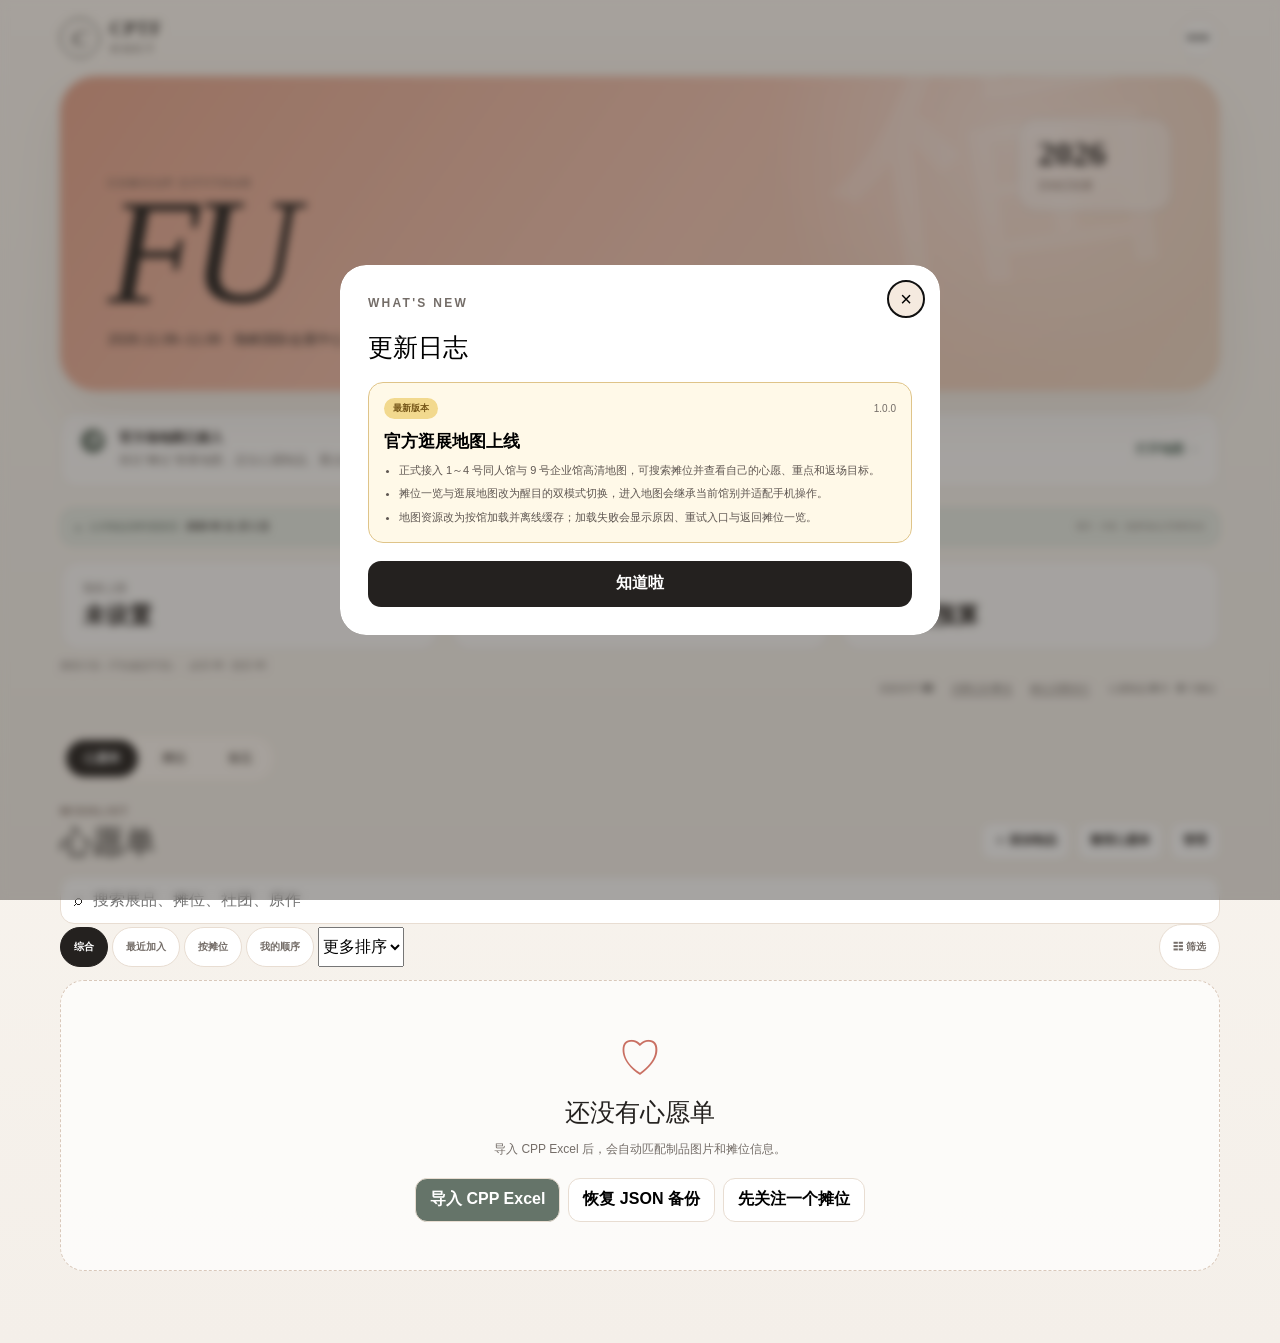
==== commit 0ef31638: "release: ship mobile-friendly official map v1.0.0" ====
--- a/index.html
+++ b/index.html
@@ -11,7 +11,7 @@
   <title>CPTF 购物助手</title>
   <link rel="manifest" href="manifest.webmanifest">
   <link rel="icon" href="icons/icon.svg" type="image/svg+xml">
-  <link rel="stylesheet" href="styles.css?v=33">
+  <link rel="stylesheet" href="styles.css?v=34">
 </head>
 <body>
   <div class="demo-banner" id="demoBanner" hidden><strong>演示模式</strong><span>这里的修改不会影响你的正式心愿单。</span><a href="./index.html">退出演示</a></div>
@@ -34,10 +34,11 @@
         <div class="countdown" id="countdown" aria-live="polite"></div>
       </section>
 
-      <section class="notice" id="mapNotice">
-        <span class="notice-icon">i</span>
-        <div><strong>官方场地图暂未公布</strong><p>当前按 Excel 摊位号提供馆别和字母区导航。地图公布后可直接替换，不影响你的购买记录。</p></div>
-      </section>
+      <button class="notice map-notice" id="mapNotice" type="button">
+        <span class="notice-icon">⌖</span>
+        <span><strong>官方场地图已接入</strong><small>前往“摊位”查看地图，定位心愿制品、重点摊位和返场目标。</small></span>
+        <b>打开地图 →</b>
+      </button>
       <div class="catalog-freshness" role="status"><span>↻</span> 公共制品资料更新至 <strong id="catalogUpdatedAt">2026 年 10 月 30 日</strong><small>图片、作者、热度等由公开资料补全</small></div>
 
       <section class="stats budget-stats" aria-label="预算统计">
@@ -188,8 +189,11 @@
 
   <div class="restore-undo" id="restoreUndoBar" hidden><span>已恢复备份，恢复前的数据已临时保留。</span><button id="undoRestore" type="button">撤销恢复</button><button id="dismissRestoreUndo" type="button" aria-label="关闭">×</button></div>
   <div class="global-action" id="globalAction" hidden><span id="globalActionText"></span><button id="globalActionButton" type="button"></button><button id="globalActionDismiss" type="button" aria-label="关闭">×</button></div>
+  <div class="storage-loading" id="storageLoading" role="status" aria-live="polite"><div><span class="storage-loading-mark">C</span><strong>正在载入完整资料</strong><small>正在恢复图片与本机存档，请稍候……</small></div></div>
 
   <div class="toast" id="toast" role="status" aria-live="polite"></div>
-  <script src="app.js?v=37"></script>
+  <script src="app.js?v=38"></script>
+  <script src="visitor-map.js?v=2"></script>
 </body>
 </html>
+
--- a/styles.css
+++ b/styles.css
@@ -109,4 +109,14 @@
 .app-update-setting>small:empty{display:none}
 .route-tools{display:flex;justify-content:flex-end;margin:10px 0 0}.route-tools button{min-height:40px;border:1px solid var(--line);border-radius:999px;background:#fff;padding:0 14px;color:var(--muted);font-size:10px;font-weight:800}.route-tools button.active{border-color:#d89076;background:#f8ded4;color:#8f4638}.activity-badge{display:inline-flex!important;align-items:center;width:auto!important;margin:0 0 0 7px!important;padding:3px 7px;border-radius:999px;background:#f3b29e;color:#743b31;font:800 8px Inter,sans-serif;vertical-align:middle}.booth-chip.street-activity{border-color:#d89076;background:#fff6f1}.booth-mode-head h2 .activity-badge{transform:translateY(-3px)}.booth-note-visible{margin:10px 0;padding:11px 13px;border-left:3px solid #d89076;border-radius:0 10px 10px 0;background:#fff5ec;color:#594a43;font-size:11px;line-height:1.65;white-space:pre-wrap}.booth-head-actions .booth-primary-action{min-height:40px;border:1px solid #bdd0c2;border-radius:11px;background:var(--green-soft);padding:0 12px;color:#334b3d;font-size:10px;font-weight:850}.booth-head-actions .booth-primary-action:hover{background:#dceade}.booth-activity-toggle{display:flex!important;align-items:center;gap:9px;padding:10px 12px;border-radius:11px;background:#fff5ec;color:var(--ink)!important}.booth-activity-toggle input{width:19px!important;height:19px!important}.multi-image-editor,.item-gallery-grid{display:grid;grid-template-columns:repeat(auto-fill,minmax(92px,1fr));gap:8px}.multi-image-editor>div,.item-gallery-grid>div{position:relative;overflow:hidden;border:1px solid var(--line);border-radius:11px;background:#fff;padding:5px}.multi-image-editor img,.item-gallery-grid img{display:block;width:100%;height:92px;border-radius:8px;object-fit:cover;cursor:zoom-in}.multi-image-editor span{position:absolute;top:9px;left:9px;padding:2px 6px;border-radius:999px;background:rgba(30,27,25,.8);color:#fff;font-size:8px}.multi-image-editor button,.item-gallery-grid button{min-height:28px;margin:4px 3px 0 0;border:0;border-radius:7px;background:var(--paper);padding:0 6px;font-size:8px}.item-gallery{margin:10px 0 18px;padding:12px;border:1px solid var(--line);border-radius:14px;background:var(--paper)}.item-gallery-head{display:flex;align-items:center;justify-content:space-between;margin-bottom:9px}.item-gallery-head strong{font-size:10px}.item-gallery-head label{border-radius:9px;background:var(--ink);padding:8px 10px;color:#fff;font-size:9px;font-weight:800;cursor:pointer}.item-gallery>p{margin:0;color:var(--muted);font-size:10px}.memo-image-wrap{position:relative}.memo-image-wrap>span{position:absolute;right:8px;bottom:8px;padding:4px 7px;border-radius:999px;background:rgba(30,27,25,.78);color:#fff;font-size:8px;font-weight:800}.image-viewer-nav{display:grid;grid-template-columns:1fr auto 1fr;align-items:center;gap:8px;padding-top:8px;color:#fff}.image-viewer-nav button{min-height:38px;border:0;border-radius:9px;background:#fff;font-weight:800}.image-viewer-nav button:last-child{justify-self:stretch}.image-viewer-nav span{text-align:center;font-size:10px}.image-viewer-nav button:disabled{opacity:.35}
 @media(max-width:760px){.booth-head-actions .booth-primary-action{flex:1 1 calc(50% - 4px)}.multi-image-editor,.item-gallery-grid{grid-template-columns:repeat(3,minmax(0,1fr))}.multi-image-editor img,.item-gallery-grid img{height:82px}.activity-badge{font-size:8px}}
-
+
+/* v1.0 official visitor map */
+.map-notice{width:100%;color:inherit;text-align:left;cursor:pointer;transition:.2s}.map-notice:hover{border-color:#9fb4a5;background:#f2f6f0;transform:translateY(-1px)}.map-notice>span:nth-child(2){min-width:0;flex:1}.map-notice strong,.map-notice small{display:block}.map-notice small{margin-top:4px;color:var(--muted);font-size:12px;line-height:1.55}.map-notice>b{align-self:center;color:#486256;font-size:12px;white-space:nowrap}
+.booth-map-switch{display:grid;grid-template-columns:1fr 1fr;width:min(420px,100%);margin:0 0 18px;padding:5px;border:1px solid #d9ded7;border-radius:16px;background:#f2f5f0}.booth-map-switch button{min-height:44px;border:0;border-radius:12px;background:transparent;color:#667269;font-size:12px;font-weight:850;cursor:pointer}.booth-map-switch button.active{background:#fff;color:var(--ink);box-shadow:0 7px 20px rgba(69,84,72,.1)}.booth-map-switch #showVisitorMap.active{background:var(--green);color:#fff}.booth-map-switch span{font-size:17px;vertical-align:-1px}
+.visitor-map-shell{position:relative}.map-toolbar{display:grid;grid-template-columns:180px minmax(260px,1fr) 190px;gap:10px;margin-bottom:12px}.map-toolbar label{display:flex;align-items:center;min-width:0;min-height:50px;border:1px solid var(--line);border-radius:15px;background:#fff}.map-toolbar label>span{flex:none;padding-left:14px;color:var(--muted);font-size:10px;font-weight:800}.map-toolbar select,.map-toolbar input{width:100%;min-width:0;height:48px;border:0;outline:0;background:transparent;color:var(--ink);padding:0 12px}.map-search>span{font-size:18px!important}.map-search-panel{position:absolute;left:190px;right:200px;top:58px;z-index:12;max-height:360px;overflow:auto;border:1px solid var(--line);border-radius:16px;background:#fff;box-shadow:var(--shadow)}.map-search-panel>p{position:sticky;top:0;z-index:1;margin:0;padding:11px 14px;border-bottom:1px solid var(--line);background:#fff;color:var(--muted);font-size:10px}.map-search-panel #mapResults{display:grid;padding:7px}.map-search-panel button{display:grid;grid-template-columns:80px minmax(0,1fr) auto;gap:8px;align-items:center;border:0;border-radius:10px;background:#fff;padding:10px;text-align:left;cursor:pointer}.map-search-panel button:hover{background:var(--green-soft)}.map-search-panel button strong{font-size:11px}.map-search-panel button span{overflow:hidden;text-overflow:ellipsis;white-space:nowrap;font-size:11px}.map-search-panel button small{color:var(--muted);font-size:9px}.map-result-empty{padding:24px;text-align:center;color:var(--muted);font-size:11px}
+.map-stage-wrap{position:relative;overflow:hidden;border:1px solid #d5ded5;border-radius:24px;background:#f3efe8;box-shadow:0 18px 48px rgba(73,61,51,.08)}.visitor-canvas{display:block;width:100%;height:min(68vh,760px);min-height:520px;background:#f6f0e7;touch-action:none;user-select:none;-webkit-user-select:none}.map-message{position:absolute;left:50%;top:14px;z-index:5;transform:translateX(-50%);margin:0;padding:8px 12px;border-radius:999px;background:rgba(36,33,31,.88);color:#fff;font-size:10px}.map-message:empty{display:none}.map-float-tools{position:absolute;right:14px;top:14px;z-index:6;display:grid;gap:6px}.map-float-tools button{display:grid;place-items:center;width:44px;height:44px;border:1px solid rgba(68,80,70,.18);border-radius:13px;background:rgba(255,255,255,.93);color:#3f5045;font-size:20px;font-weight:800;box-shadow:0 6px 18px rgba(50,54,49,.12)}.map-error{position:absolute;inset:0;z-index:8;display:grid;place-content:center;padding:30px;background:#f7f1e8;text-align:center}.map-error strong{font:600 23px Georgia,"Songti SC",serif}.map-error p{max-width:360px;color:var(--muted);font-size:12px;line-height:1.7}.map-error div{display:flex;justify-content:center;gap:8px}.map-error button{min-height:44px;border:1px solid var(--line);border-radius:12px;background:#fff;padding:0 15px;font-weight:800}.map-error button:first-child{background:var(--green);color:#fff}
+.map-card{display:flex;align-items:center;justify-content:space-between;gap:16px;margin-top:12px;padding:17px 19px;border:1px solid #d8e0d7;border-radius:18px;background:var(--green-soft)}.map-card-kicker{color:#627168;font-size:9px;font-weight:850;letter-spacing:.12em}.map-card h3{margin:5px 0 4px;font:600 18px Georgia,"Songti SC",serif}.map-card p{margin:0;color:var(--muted);font-size:10px}.map-card-actions{display:flex;gap:7px}.map-card-actions button,.locate-map-button{min-height:42px;border:1px solid #cad5cc;border-radius:11px;background:#fff;padding:0 13px;color:var(--ink);font-size:11px;font-weight:800}.map-card-actions button:last-child{background:var(--ink);color:#fff}.locate-map-button{width:100%;margin-top:10px;background:var(--green-soft);color:#405449}
+.storage-loading{position:fixed;inset:0;z-index:1000;display:grid;place-items:center;background:rgba(255,250,244,.94);backdrop-filter:blur(8px)}.storage-loading>div{display:grid;justify-items:center;gap:8px;padding:28px;text-align:center}.storage-loading-mark{display:grid;place-items:center;width:54px;height:54px;border:1px solid var(--ink);border-radius:50%;font:italic 30px Georgia,serif;animation:storagePulse 1.2s ease-in-out infinite}.storage-loading strong{font:600 22px Georgia,"Songti SC",serif}.storage-loading small{max-width:300px;color:var(--muted);font-size:11px;line-height:1.6}@keyframes storagePulse{50%{transform:scale(.92);opacity:.55}}
+body.map-mode .view-fab{display:none!important}
+@media(max-width:760px){.map-notice{align-items:center}.map-notice>b{display:none}.booth-map-switch{position:sticky;top:6px;z-index:20;width:100%;margin-bottom:12px;background:rgba(242,245,240,.94);backdrop-filter:blur(10px)}.map-toolbar{grid-template-columns:1fr 1fr;gap:8px}.map-search{grid-column:1/-1;grid-row:1}.map-hall{grid-row:2}.map-targets{grid-row:2}.map-toolbar label{min-height:46px}.map-toolbar select,.map-toolbar input{height:44px;padding:0 9px}.map-toolbar label>span{padding-left:10px}.map-search-panel{left:0;right:0;top:54px;max-height:52vh}.map-search-panel button{grid-template-columns:65px minmax(0,1fr)}.map-search-panel button small{grid-column:2}.map-stage-wrap{border-radius:18px}.visitor-canvas{height:62vh;min-height:430px}.map-float-tools{right:10px;top:10px}.map-float-tools button{width:46px;height:46px}.map-card{align-items:stretch;flex-direction:column;padding:15px}.map-card-actions{display:grid;grid-template-columns:1fr 1fr}.map-card-actions button{min-height:44px}.map-mode .visitor-map-shell{padding-bottom:88px}}
+@media(max-width:390px){.map-toolbar{grid-template-columns:1fr}.map-search,.map-hall,.map-targets{grid-column:1;grid-row:auto}.visitor-canvas{height:58vh;min-height:390px}.map-search-panel{top:54px}.map-notice small{font-size:10px}}
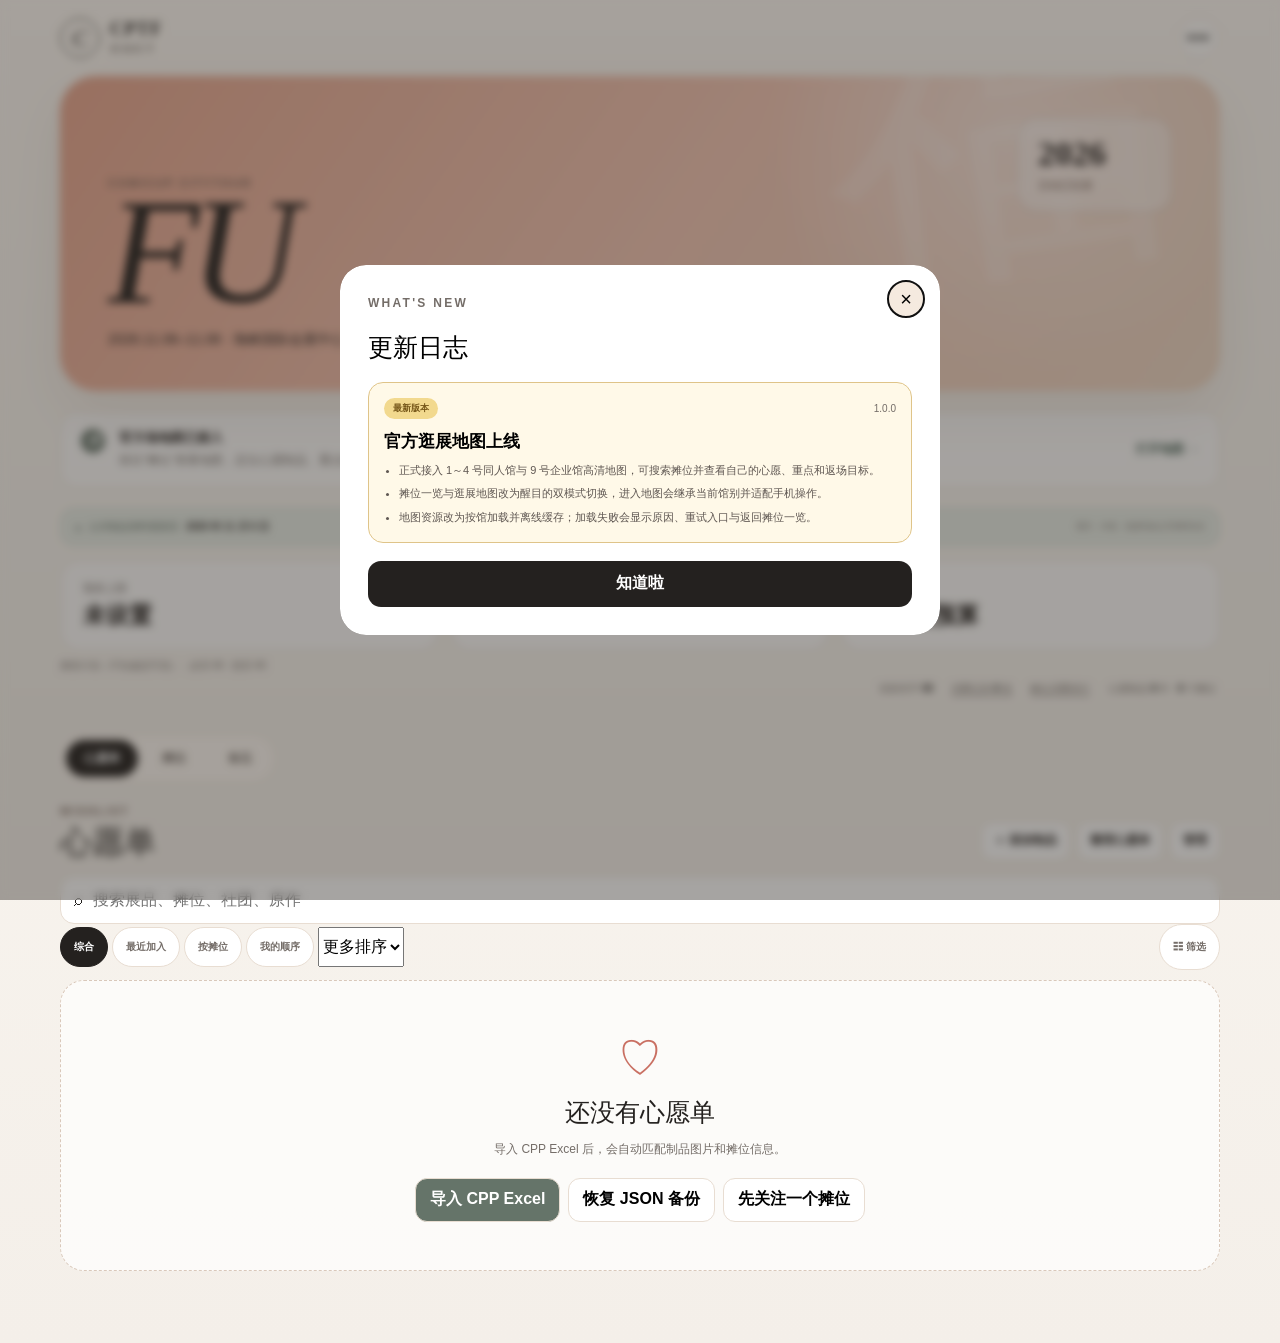
==== commit e3d42b6b: "data: refresh public catalog for 2026-11-06" ====
--- a/index.html
+++ b/index.html
@@ -11,7 +11,7 @@
   <title>CPTF 购物助手</title>
   <link rel="manifest" href="manifest.webmanifest">
   <link rel="icon" href="icons/icon.svg" type="image/svg+xml">
-  <link rel="stylesheet" href="styles.css?v=34">
+  <link rel="stylesheet" href="styles.css?v=35">
 </head>
 <body>
   <div class="demo-banner" id="demoBanner" hidden><strong>演示模式</strong><span>这里的修改不会影响你的正式心愿单。</span><a href="./index.html">退出演示</a></div>
@@ -192,8 +192,8 @@
   <div class="storage-loading" id="storageLoading" role="status" aria-live="polite"><div><span class="storage-loading-mark">C</span><strong>正在载入完整资料</strong><small>正在恢复图片与本机存档，请稍候……</small></div></div>
 
   <div class="toast" id="toast" role="status" aria-live="polite"></div>
-  <script src="app.js?v=38"></script>
-  <script src="visitor-map.js?v=2"></script>
+  <script src="app.js?v=39"></script>
+  <script src="visitor-map.js?v=3"></script>
 </body>
 </html>
 
--- a/styles.css
+++ b/styles.css
@@ -118,5 +118,6 @@
 .map-card{display:flex;align-items:center;justify-content:space-between;gap:16px;margin-top:12px;padding:17px 19px;border:1px solid #d8e0d7;border-radius:18px;background:var(--green-soft)}.map-card-kicker{color:#627168;font-size:9px;font-weight:850;letter-spacing:.12em}.map-card h3{margin:5px 0 4px;font:600 18px Georgia,"Songti SC",serif}.map-card p{margin:0;color:var(--muted);font-size:10px}.map-card-actions{display:flex;gap:7px}.map-card-actions button,.locate-map-button{min-height:42px;border:1px solid #cad5cc;border-radius:11px;background:#fff;padding:0 13px;color:var(--ink);font-size:11px;font-weight:800}.map-card-actions button:last-child{background:var(--ink);color:#fff}.locate-map-button{width:100%;margin-top:10px;background:var(--green-soft);color:#405449}
 .storage-loading{position:fixed;inset:0;z-index:1000;display:grid;place-items:center;background:rgba(255,250,244,.94);backdrop-filter:blur(8px)}.storage-loading>div{display:grid;justify-items:center;gap:8px;padding:28px;text-align:center}.storage-loading-mark{display:grid;place-items:center;width:54px;height:54px;border:1px solid var(--ink);border-radius:50%;font:italic 30px Georgia,serif;animation:storagePulse 1.2s ease-in-out infinite}.storage-loading strong{font:600 22px Georgia,"Songti SC",serif}.storage-loading small{max-width:300px;color:var(--muted);font-size:11px;line-height:1.6}@keyframes storagePulse{50%{transform:scale(.92);opacity:.55}}
 body.map-mode .view-fab{display:none!important}
-@media(max-width:760px){.map-notice{align-items:center}.map-notice>b{display:none}.booth-map-switch{position:sticky;top:6px;z-index:20;width:100%;margin-bottom:12px;background:rgba(242,245,240,.94);backdrop-filter:blur(10px)}.map-toolbar{grid-template-columns:1fr 1fr;gap:8px}.map-search{grid-column:1/-1;grid-row:1}.map-hall{grid-row:2}.map-targets{grid-row:2}.map-toolbar label{min-height:46px}.map-toolbar select,.map-toolbar input{height:44px;padding:0 9px}.map-toolbar label>span{padding-left:10px}.map-search-panel{left:0;right:0;top:54px;max-height:52vh}.map-search-panel button{grid-template-columns:65px minmax(0,1fr)}.map-search-panel button small{grid-column:2}.map-stage-wrap{border-radius:18px}.visitor-canvas{height:62vh;min-height:430px}.map-float-tools{right:10px;top:10px}.map-float-tools button{width:46px;height:46px}.map-card{align-items:stretch;flex-direction:column;padding:15px}.map-card-actions{display:grid;grid-template-columns:1fr 1fr}.map-card-actions button{min-height:44px}.map-mode .visitor-map-shell{padding-bottom:88px}}
-@media(max-width:390px){.map-toolbar{grid-template-columns:1fr}.map-search,.map-hall,.map-targets{grid-column:1;grid-row:auto}.visitor-canvas{height:58vh;min-height:390px}.map-search-panel{top:54px}.map-notice small{font-size:10px}}
+@media(max-width:760px){.map-notice{align-items:center}.map-notice>b{display:none}.booth-map-switch{position:sticky;top:6px;z-index:20;width:100%;margin-bottom:12px;background:rgba(242,245,240,.94);backdrop-filter:blur(10px)}.map-toolbar{grid-template-columns:1fr 1fr;gap:8px}.map-search{grid-column:1/-1;grid-row:1}.map-hall{grid-row:2}.map-targets{grid-row:2}.map-toolbar label{min-height:46px}.map-toolbar select,.map-toolbar input{height:44px;padding:0 9px}.map-toolbar label>span{padding-left:10px}.map-search-panel{left:0;right:0;top:54px;max-height:52vh}.map-search-panel button{grid-template-columns:65px minmax(0,1fr)}.map-search-panel button small{grid-column:2}.map-stage-wrap{border-radius:18px}.visitor-canvas{height:clamp(350px,50svh,470px);min-height:0}.map-float-tools{right:10px;top:10px}.map-float-tools button{width:44px;height:44px}.map-card{align-items:stretch;flex-direction:column;padding:15px;margin-top:10px}.map-card-actions{display:grid;grid-template-columns:1fr 1fr}.map-card-actions button{min-height:44px}.map-mode .visitor-map-shell{padding-bottom:88px}}
+@media(max-width:390px){.map-toolbar{grid-template-columns:1fr}.map-search,.map-hall,.map-targets{grid-column:1;grid-row:auto}.visitor-canvas{height:clamp(340px,46svh,410px);min-height:0}.map-search-panel{top:54px}.map-notice small{font-size:10px}}
+
